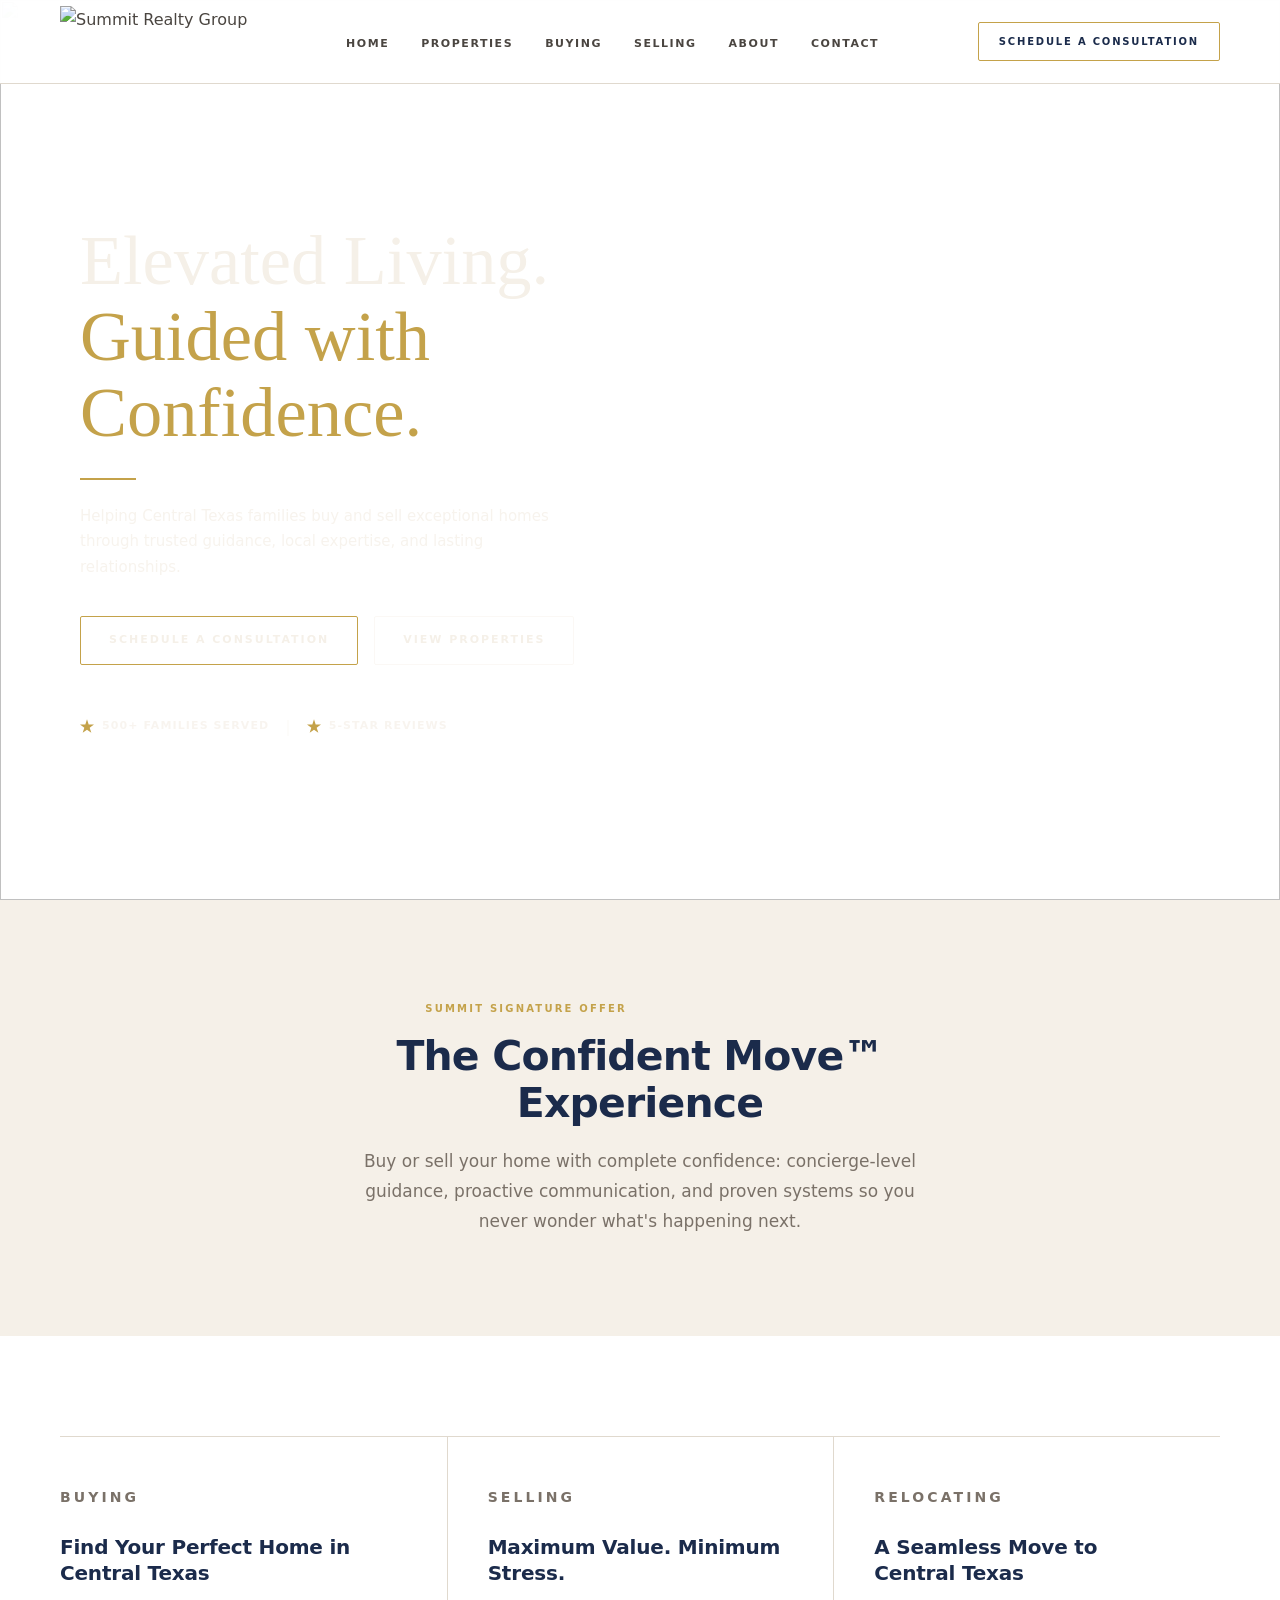
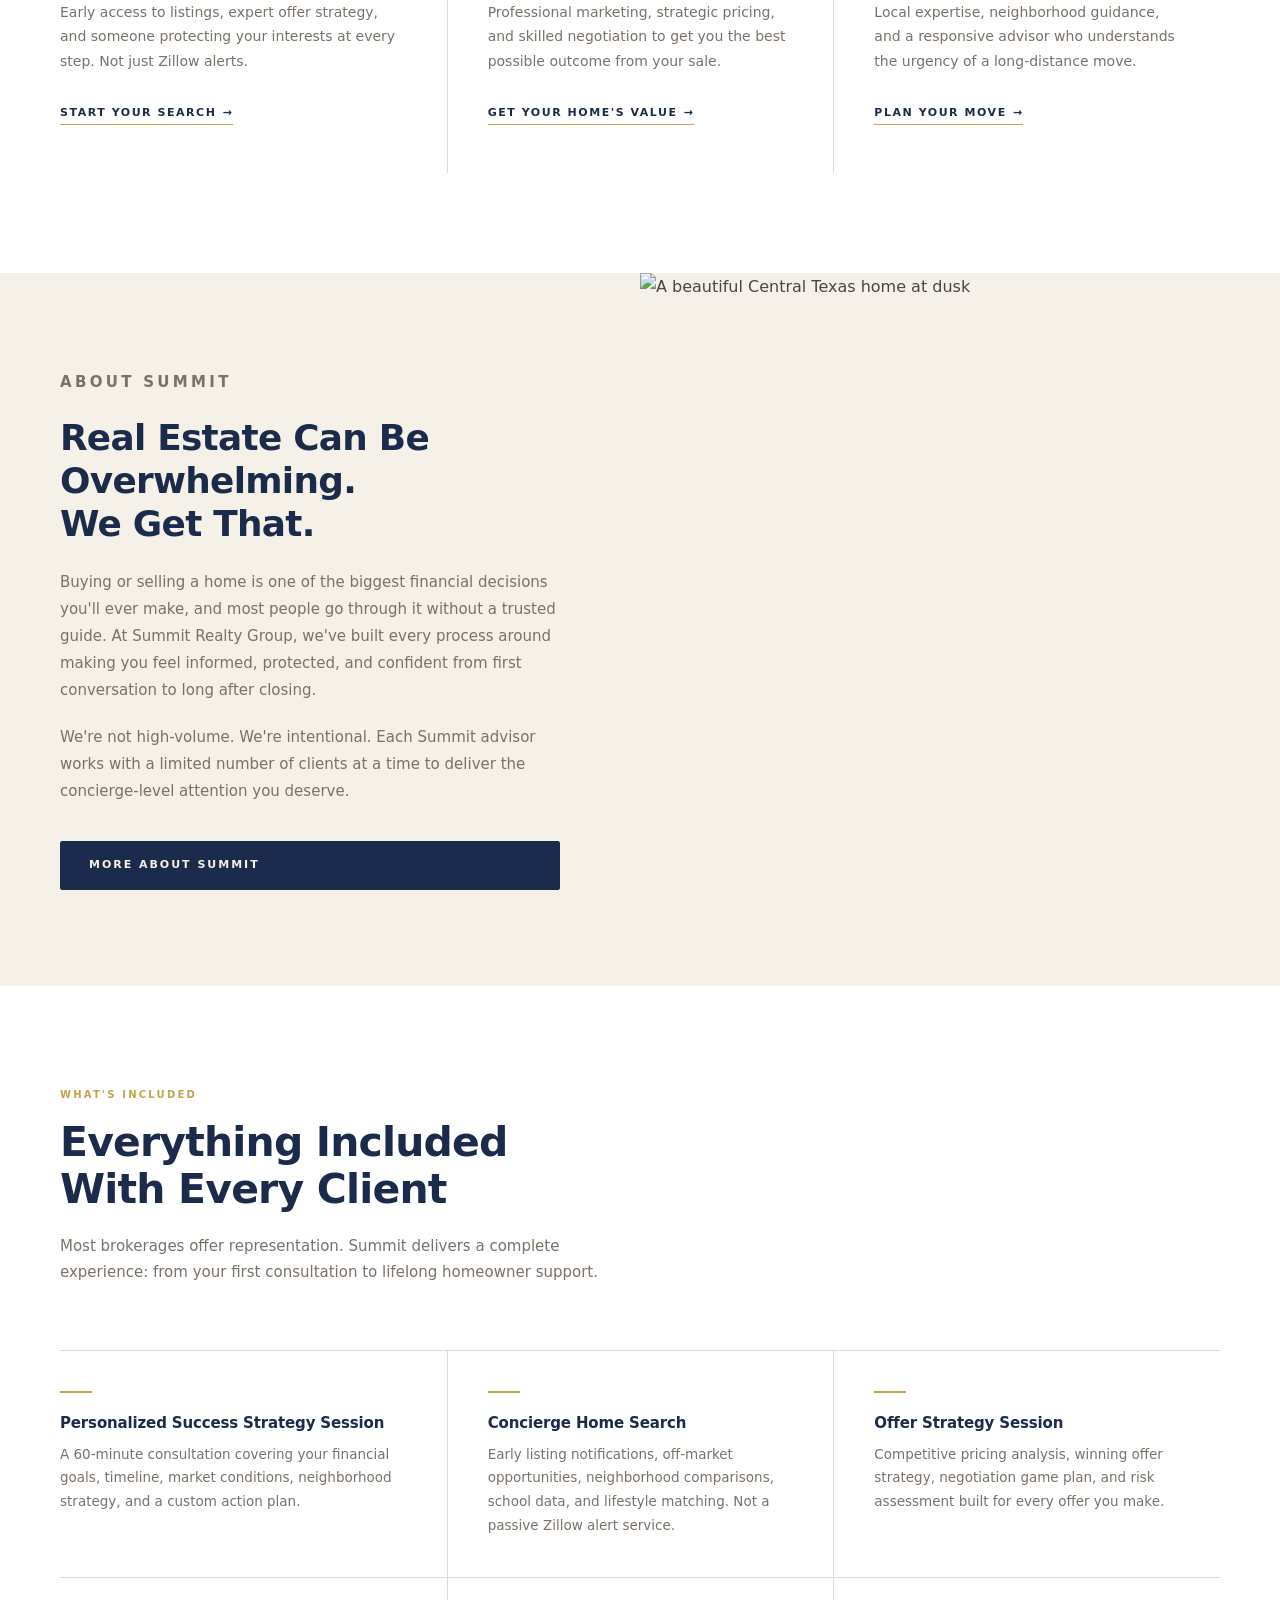
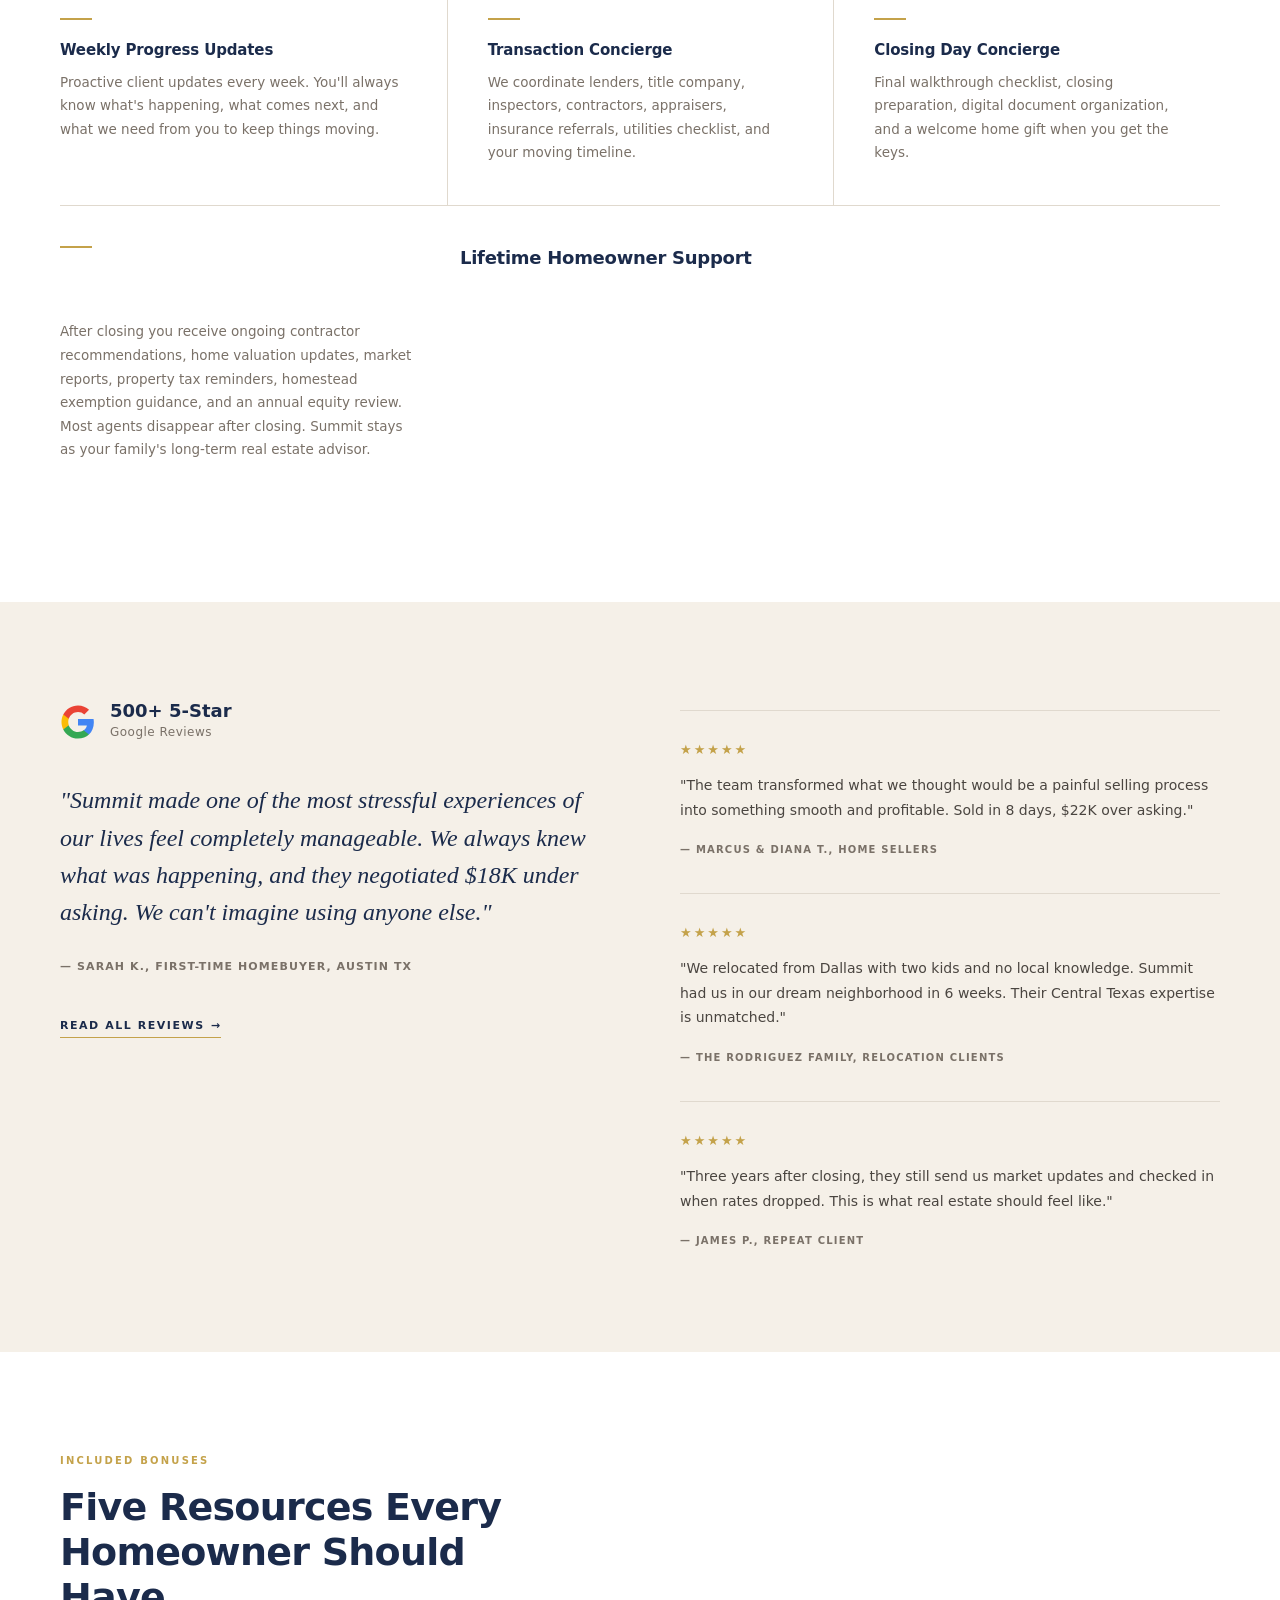
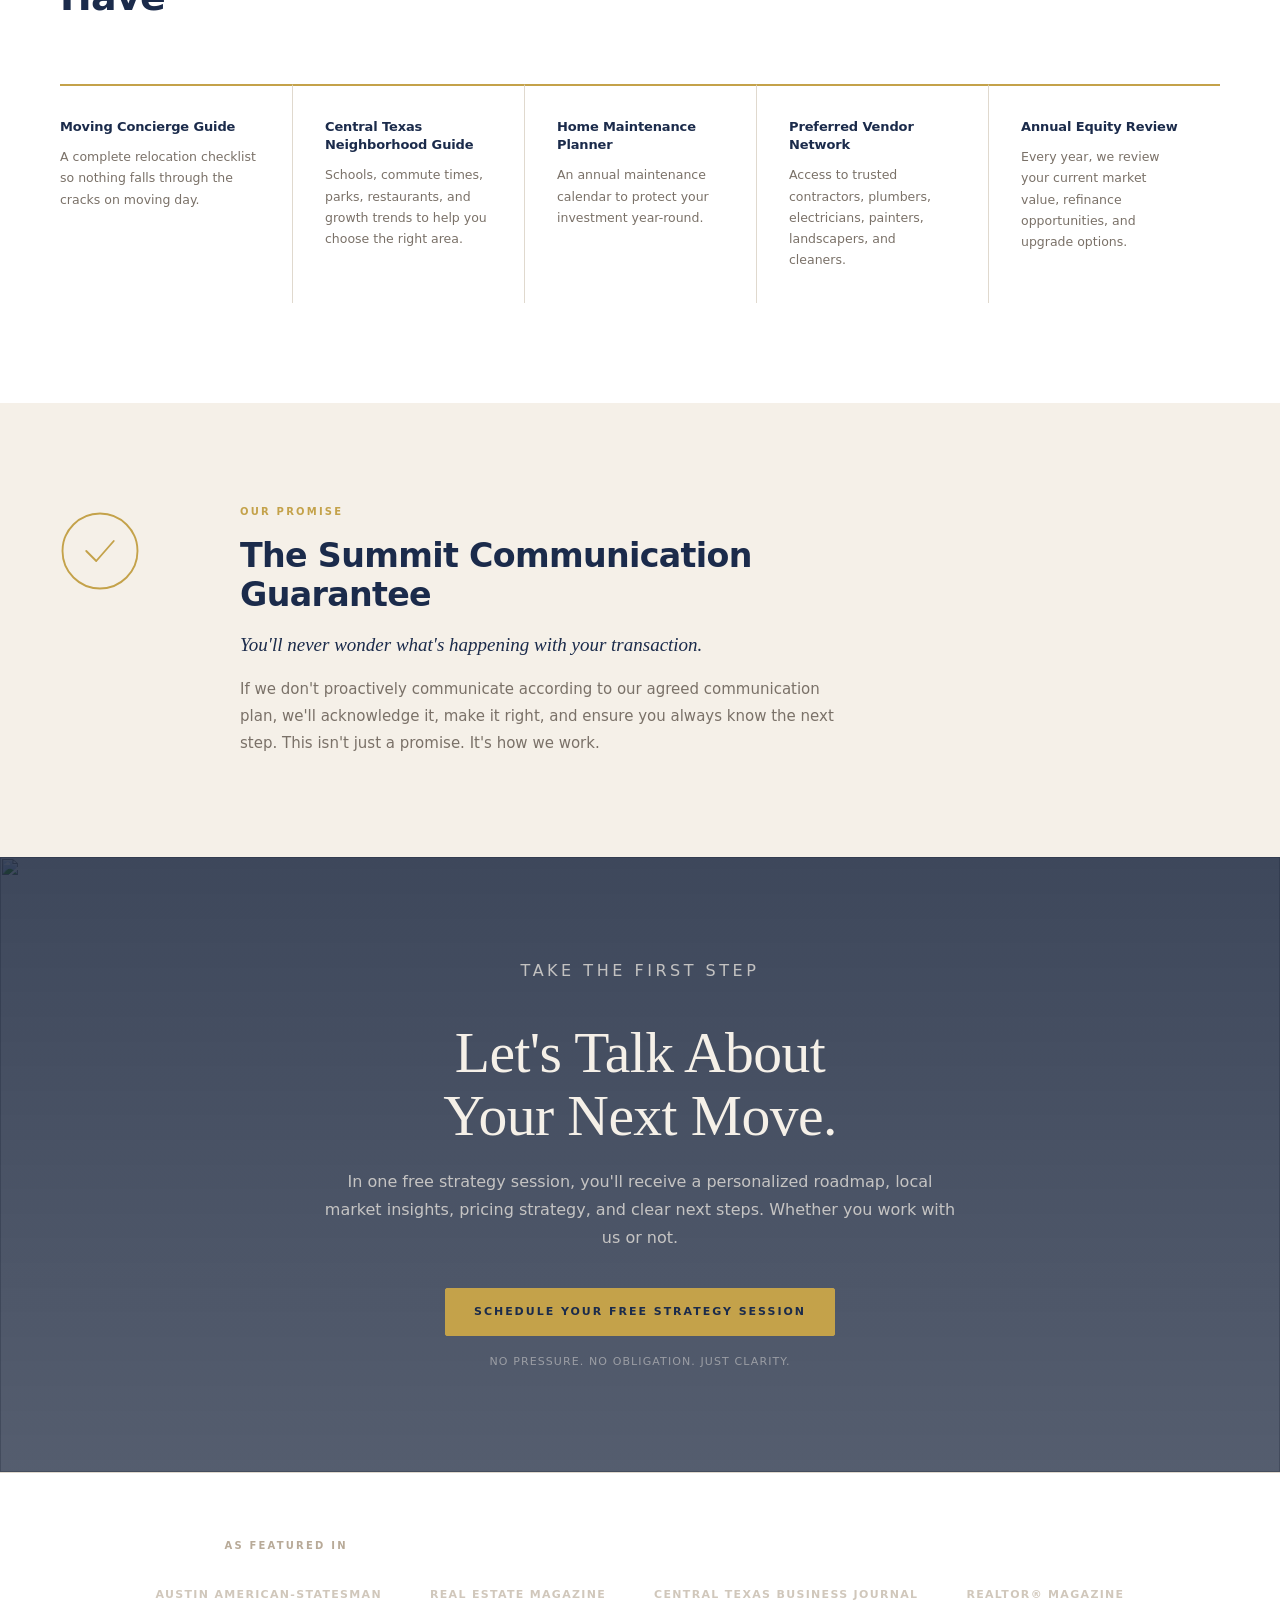
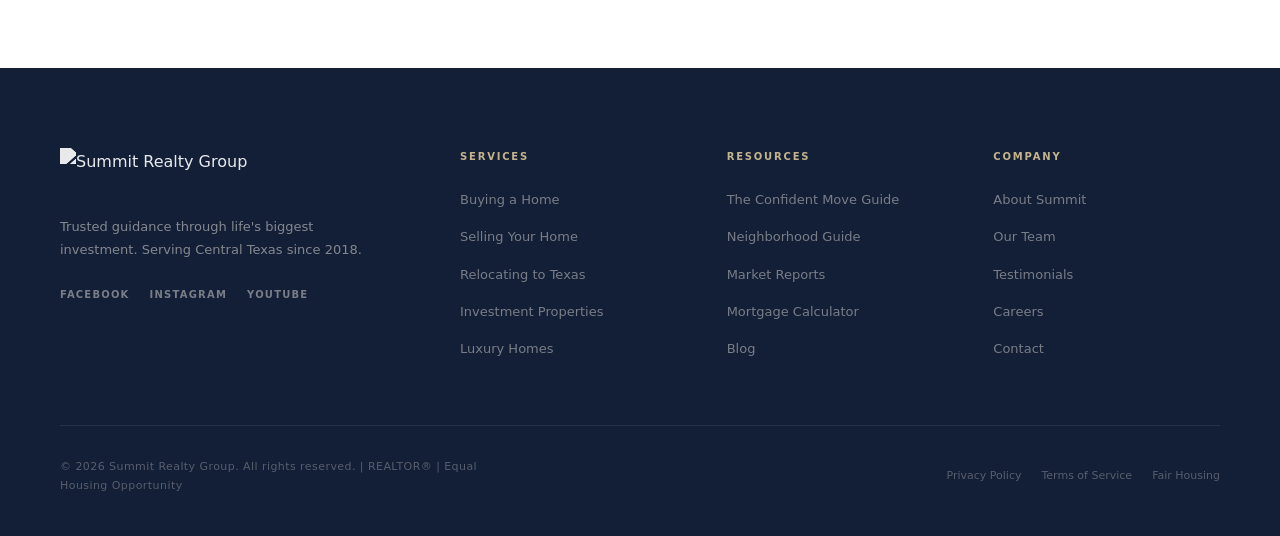
==== Website for portfolio works/Summit Realty/index.html @ c351ea1c "Add Summit Realty Group website card to Websites tab with video preview Co-Authored-By: Claude Sonne" ====
<!DOCTYPE html>
<html lang="en">
<head>
  <meta charset="UTF-8">
  <meta name="viewport" content="width=device-width, initial-scale=1">
  <title>Summit Realty Group — Elevated Living. Guided with Confidence.</title>
  <link rel="stylesheet" href="style.css?v=8">
</head>
<body>

  <header class="site-header hero-over" id="site-header">
    <div class="header-inner">
      <a href="#" class="logo-link">
        <img src="Brand Assets/Brand photos and elements/Realty Logo.png" alt="Summit Realty Group" class="logo-img">
      </a>
      <nav class="primary-nav" id="primary-nav">
        <ul>
          <li><a href="#hero">Home</a></li>
          <li><a href="#offer">Properties</a></li>
          <li><a href="#buying">Buying</a></li>
          <li><a href="#selling">Selling</a></li>
          <li><a href="#about">About</a></li>
          <li><a href="#consult">Contact</a></li>
        </ul>
      </nav>
      <a href="#consult" class="nav-cta">SCHEDULE A CONSULTATION</a>
      <button class="nav-toggle" aria-label="Open menu" aria-expanded="false" aria-controls="primary-nav">
        <span></span><span></span><span></span>
      </button>
    </div>
  </header>

  <section class="hero" id="hero">
    <img src="Brand Assets/Brand photos and elements/Reality background.png" alt="" class="hero-bg" id="hero-bg" aria-hidden="true">
    <div class="hero-content">
      <h1 class="hero-headline">
        <span class="hero-hl-white">Elevated Living.</span>
        <span class="hero-hl-gold">Guided with Confidence.</span>
      </h1>
      <div class="hero-divider"></div>
      <p class="hero-sub">Helping Central Texas families buy and sell exceptional homes through trusted guidance, local expertise, and lasting relationships.</p>
      <div class="hero-ctas">
        <a href="#consult" class="btn btn-gold-outline">SCHEDULE A CONSULTATION</a>
        <a href="#properties" class="btn btn-light-outline">VIEW PROPERTIES</a>
      </div>
      <div class="hero-proof">
        <span class="proof-item">
          <svg class="star-icon" viewBox="0 0 20 19" aria-hidden="true"><path d="M10 0l2.39 7.36H20l-6.19 4.5 2.36 7.36L10 14.72l-6.17 4.5 2.36-7.36L0 7.36h7.61z" fill="currentColor"/></svg>
          500+ Families Served
        </span>
        <span class="proof-sep" aria-hidden="true">|</span>
        <span class="proof-item">
          <svg class="star-icon" viewBox="0 0 20 19" aria-hidden="true"><path d="M10 0l2.39 7.36H20l-6.19 4.5 2.36 7.36L10 14.72l-6.17 4.5 2.36-7.36L0 7.36h7.61z" fill="currentColor"/></svg>
          5-Star Reviews
        </span>
      </div>
    </div>
  </section>

  <section class="trust-strip">
    <div class="container container-narrow">
      <p class="section-eyebrow" data-reveal>SUMMIT SIGNATURE OFFER</p>
      <h2 class="trust-headline" data-reveal>The Confident Move™ Experience</h2>
      <p class="trust-sub" data-reveal>Buy or sell your home with complete confidence: concierge-level guidance, proactive communication, and proven systems so you never wonder what's happening next.</p>
    </div>
  </section>

  <section class="services" id="buying">
    <div class="container">
      <div class="services-grid">
        <article class="service-card" data-reveal>
          <p class="service-label">BUYING</p>
          <h3>Find Your Perfect Home in Central Texas</h3>
          <p>Early access to listings, expert offer strategy, and someone protecting your interests at every step. Not just Zillow alerts.</p>
          <a href="#" class="text-link">Start Your Search <span aria-hidden="true">→</span></a>
        </article>
        <article class="service-card" data-reveal>
          <p class="service-label">SELLING</p>
          <h3>Maximum Value. Minimum Stress.</h3>
          <p>Professional marketing, strategic pricing, and skilled negotiation to get you the best possible outcome from your sale.</p>
          <a href="#" class="text-link">Get Your Home's Value <span aria-hidden="true">→</span></a>
        </article>
        <article class="service-card" data-reveal>
          <p class="service-label">RELOCATING</p>
          <h3>A Seamless Move to Central Texas</h3>
          <p>Local expertise, neighborhood guidance, and a responsive advisor who understands the urgency of a long-distance move.</p>
          <a href="#" class="text-link">Plan Your Move <span aria-hidden="true">→</span></a>
        </article>
      </div>
    </div>
  </section>

  <section class="about-split" id="about">
    <div class="about-text" data-reveal>
      <p class="section-eyebrow">ABOUT SUMMIT</p>
      <h2>Real Estate Can Be Overwhelming.<br>We Get That.</h2>
      <p>Buying or selling a home is one of the biggest financial decisions you'll ever make, and most people go through it without a trusted guide. At Summit Realty Group, we've built every process around making you feel informed, protected, and confident from first conversation to long after closing.</p>
      <p>We're not high-volume. We're intentional. Each Summit advisor works with a limited number of clients at a time to deliver the concierge-level attention you deserve.</p>
      <a href="#" class="btn btn-navy">MORE ABOUT SUMMIT</a>
    </div>
    <div class="about-img" data-reveal>
      <img src="Brand Assets/Brand photos and elements/Reality background.png" alt="A beautiful Central Texas home at dusk" class="about-photo">
    </div>
  </section>

  <section class="offer-stack" id="offer">
    <div class="container">
      <div class="offer-header" data-reveal>
        <p class="section-eyebrow">WHAT'S INCLUDED</p>
        <h2>Everything Included<br>With Every Client</h2>
        <p class="offer-intro">Most brokerages offer representation. Summit delivers a complete experience: from your first consultation to lifelong homeowner support.</p>
      </div>
      <div class="offer-grid">
        <div class="offer-item" data-reveal>
          <h4>Personalized Success Strategy Session</h4>
          <p>A 60-minute consultation covering your financial goals, timeline, market conditions, neighborhood strategy, and a custom action plan.</p>
        </div>
        <div class="offer-item" data-reveal>
          <h4>Concierge Home Search</h4>
          <p>Early listing notifications, off-market opportunities, neighborhood comparisons, school data, and lifestyle matching. Not a passive Zillow alert service.</p>
        </div>
        <div class="offer-item" data-reveal>
          <h4>Offer Strategy Session</h4>
          <p>Competitive pricing analysis, winning offer strategy, negotiation game plan, and risk assessment built for every offer you make.</p>
        </div>
        <div class="offer-item" data-reveal>
          <h4>Weekly Progress Updates</h4>
          <p>Proactive client updates every week. You'll always know what's happening, what comes next, and what we need from you to keep things moving.</p>
        </div>
        <div class="offer-item" data-reveal>
          <h4>Transaction Concierge</h4>
          <p>We coordinate lenders, title company, inspectors, contractors, appraisers, insurance referrals, utilities checklist, and your moving timeline.</p>
        </div>
        <div class="offer-item" data-reveal>
          <h4>Closing Day Concierge</h4>
          <p>Final walkthrough checklist, closing preparation, digital document organization, and a welcome home gift when you get the keys.</p>
        </div>
        <div class="offer-item offer-item-featured" data-reveal>
          <h4>Lifetime Homeowner Support</h4>
          <p>After closing you receive ongoing contractor recommendations, home valuation updates, market reports, property tax reminders, homestead exemption guidance, and an annual equity review. Most agents disappear after closing. Summit stays as your family's long-term real estate advisor.</p>
        </div>
      </div>
    </div>
  </section>

  <section class="testimonials" id="selling">
    <div class="container">
      <div class="testimonials-inner">
        <div class="testimonials-left" data-reveal>
          <div class="google-badge">
            <svg class="google-g" viewBox="0 0 24 24" aria-hidden="true">
              <path d="M22.56 12.25c0-.78-.07-1.53-.2-2.25H12v4.26h5.92c-.26 1.37-1.04 2.53-2.21 3.31v2.77h3.57c2.08-1.92 3.28-4.74 3.28-8.09z" fill="#4285F4"/>
              <path d="M12 23c2.97 0 5.46-.98 7.28-2.66l-3.57-2.77c-.98.66-2.23 1.06-3.71 1.06-2.86 0-5.29-1.93-6.16-4.53H2.18v2.84C3.99 20.53 7.7 23 12 23z" fill="#34A853"/>
              <path d="M5.84 14.09c-.22-.66-.35-1.36-.35-2.09s.13-1.43.35-2.09V7.07H2.18C1.43 8.55 1 10.22 1 12s.43 3.45 1.18 4.93l3.66-2.84z" fill="#FBBC05"/>
              <path d="M12 5.38c1.62 0 3.06.56 4.21 1.64l3.15-3.15C17.45 2.09 14.97 1 12 1 7.7 1 3.99 3.47 2.18 7.07l3.66 2.84c.87-2.6 3.3-4.53 6.16-4.53z" fill="#EA4335"/>
            </svg>
            <div>
              <p class="google-count">500+ 5-Star</p>
              <p class="google-label">Google Reviews</p>
            </div>
          </div>
          <blockquote class="featured-quote">
            <p>"Summit made one of the most stressful experiences of our lives feel completely manageable. We always knew what was happening, and they negotiated $18K under asking. We can't imagine using anyone else."</p>
            <cite>— Sarah K., First-Time Homebuyer, Austin TX</cite>
          </blockquote>
          <a href="#" class="text-link">Read All Reviews <span aria-hidden="true">→</span></a>
        </div>
        <div class="testimonials-right" data-reveal>
          <div class="testimonial-card">
            <div class="stars" aria-label="5 stars">★★★★★</div>
            <p>"The team transformed what we thought would be a painful selling process into something smooth and profitable. Sold in 8 days, $22K over asking."</p>
            <cite>— Marcus &amp; Diana T., Home Sellers</cite>
          </div>
          <div class="testimonial-card">
            <div class="stars" aria-label="5 stars">★★★★★</div>
            <p>"We relocated from Dallas with two kids and no local knowledge. Summit had us in our dream neighborhood in 6 weeks. Their Central Texas expertise is unmatched."</p>
            <cite>— The Rodriguez Family, Relocation Clients</cite>
          </div>
          <div class="testimonial-card">
            <div class="stars" aria-label="5 stars">★★★★★</div>
            <p>"Three years after closing, they still send us market updates and checked in when rates dropped. This is what real estate should feel like."</p>
            <cite>— James P., Repeat Client</cite>
          </div>
        </div>
      </div>
    </div>
  </section>

  <section class="bonuses">
    <div class="container">
      <div class="bonuses-header" data-reveal>
        <p class="section-eyebrow">INCLUDED BONUSES</p>
        <h2>Five Resources Every<br>Homeowner Should Have</h2>
      </div>
      <div class="bonuses-grid">
        <div class="bonus-item" data-reveal>
          <h4>Moving Concierge Guide</h4>
          <p>A complete relocation checklist so nothing falls through the cracks on moving day.</p>
        </div>
        <div class="bonus-item" data-reveal>
          <h4>Central Texas Neighborhood Guide</h4>
          <p>Schools, commute times, parks, restaurants, and growth trends to help you choose the right area.</p>
        </div>
        <div class="bonus-item" data-reveal>
          <h4>Home Maintenance Planner</h4>
          <p>An annual maintenance calendar to protect your investment year-round.</p>
        </div>
        <div class="bonus-item" data-reveal>
          <h4>Preferred Vendor Network</h4>
          <p>Access to trusted contractors, plumbers, electricians, painters, landscapers, and cleaners.</p>
        </div>
        <div class="bonus-item" data-reveal>
          <h4>Annual Equity Review</h4>
          <p>Every year, we review your current market value, refinance opportunities, and upgrade options.</p>
        </div>
      </div>
    </div>
  </section>

  <section class="guarantee">
    <div class="container">
      <div class="guarantee-inner" data-reveal>
        <div class="guarantee-badge" aria-hidden="true">
          <svg viewBox="0 0 64 64" fill="none">
            <circle cx="32" cy="32" r="30" stroke="currentColor" stroke-width="1.5"/>
            <path d="M21 32l8 8 14-16" stroke="currentColor" stroke-width="1.5" stroke-linecap="round" stroke-linejoin="round"/>
          </svg>
        </div>
        <div class="guarantee-content">
          <p class="section-eyebrow">OUR PROMISE</p>
          <h2>The Summit Communication Guarantee</h2>
          <p class="guarantee-statement">You'll never wonder what's happening with your transaction.</p>
          <p>If we don't proactively communicate according to our agreed communication plan, we'll acknowledge it, make it right, and ensure you always know the next step. This isn't just a promise. It's how we work.</p>
        </div>
      </div>
    </div>
  </section>

  <section class="cta-dark" id="consult">
    <img src="Brand Assets/Brand photos and elements/Reality background.png" alt="" class="cta-bg" id="cta-bg" aria-hidden="true">
    <div class="cta-overlay" aria-hidden="true"></div>
    <div class="cta-content" data-reveal>
      <p class="section-eyebrow eyebrow-gold">TAKE THE FIRST STEP</p>
      <h2>Let's Talk About<br>Your Next Move.</h2>
      <p>In one free strategy session, you'll receive a personalized roadmap, local market insights, pricing strategy, and clear next steps. Whether you work with us or not.</p>
      <a href="#" class="btn btn-gold-solid">SCHEDULE YOUR FREE STRATEGY SESSION</a>
      <p class="cta-note">No pressure. No obligation. Just clarity.</p>
    </div>
  </section>

  <section class="press">
    <div class="container">
      <p class="press-label">AS FEATURED IN</p>
      <div class="press-logos">
        <span class="press-name">AUSTIN AMERICAN-STATESMAN</span>
        <span class="press-name">REAL ESTATE MAGAZINE</span>
        <span class="press-name">CENTRAL TEXAS BUSINESS JOURNAL</span>
        <span class="press-name">REALTOR® MAGAZINE</span>
      </div>
    </div>
  </section>

  <footer class="site-footer">
    <div class="container">
      <div class="footer-top">
        <div class="footer-brand">
          <img src="Brand Assets/Brand photos and elements/Realty Logo.png" alt="Summit Realty Group" class="footer-logo">
          <p>Trusted guidance through life's biggest investment. Serving Central Texas since 2018.</p>
          <div class="footer-social">
            <a href="#" aria-label="Facebook">Facebook</a>
            <a href="#" aria-label="Instagram">Instagram</a>
            <a href="#" aria-label="YouTube">YouTube</a>
          </div>
        </div>
        <div class="footer-links">
          <div class="footer-col">
            <h5>Services</h5>
            <ul>
              <li><a href="#">Buying a Home</a></li>
              <li><a href="#">Selling Your Home</a></li>
              <li><a href="#">Relocating to Texas</a></li>
              <li><a href="#">Investment Properties</a></li>
              <li><a href="#">Luxury Homes</a></li>
            </ul>
          </div>
          <div class="footer-col">
            <h5>Resources</h5>
            <ul>
              <li><a href="#">The Confident Move Guide</a></li>
              <li><a href="#">Neighborhood Guide</a></li>
              <li><a href="#">Market Reports</a></li>
              <li><a href="#">Mortgage Calculator</a></li>
              <li><a href="#">Blog</a></li>
            </ul>
          </div>
          <div class="footer-col">
            <h5>Company</h5>
            <ul>
              <li><a href="#">About Summit</a></li>
              <li><a href="#">Our Team</a></li>
              <li><a href="#">Testimonials</a></li>
              <li><a href="#">Careers</a></li>
              <li><a href="#">Contact</a></li>
            </ul>
          </div>
        </div>
      </div>
      <div class="footer-bottom">
        <p>© 2026 Summit Realty Group. All rights reserved. | REALTOR® | Equal Housing Opportunity</p>
        <div class="footer-legal">
          <a href="#">Privacy Policy</a>
          <a href="#">Terms of Service</a>
          <a href="#">Fair Housing</a>
        </div>
      </div>
    </div>
  </footer>

  <script src="https://cdnjs.cloudflare.com/ajax/libs/gsap/3.12.5/gsap.min.js"></script>
  <script src="https://cdnjs.cloudflare.com/ajax/libs/gsap/3.12.5/ScrollTrigger.min.js"></script>
  <script src="script.js?v=1"></script>
</body>
</html>
---- Website for portfolio works/Summit Realty/style.css ----
@font-face {
  font-family: 'Montserrat';
  src: url('Brand Assets/Fonts/Montserrat/Montserrat-SemiBold.ttf') format('truetype');
  font-weight: 600; font-style: normal; font-display: swap;
}
@font-face {
  font-family: 'Montserrat';
  src: url('Brand Assets/Fonts/Montserrat/Montserrat-Bold.ttf') format('truetype');
  font-weight: 700; font-style: normal; font-display: swap;
}
@font-face {
  font-family: 'Montserrat';
  src: url('Brand Assets/Fonts/Montserrat/Montserrat-Medium.ttf') format('truetype');
  font-weight: 500; font-style: normal; font-display: swap;
}
@font-face {
  font-family: 'Lora';
  src: url('Brand Assets/Fonts/Lora-Full-Version/Web Fonts/Lora/Lora-Regular.woff2') format('woff2'),
       url('Brand Assets/Fonts/Lora-Full-Version/Desktop Fonts/Lora/static/Lora-Regular.ttf') format('truetype');
  font-weight: 400; font-style: normal; font-display: swap;
}
@font-face {
  font-family: 'Lora';
  src: url('Brand Assets/Fonts/Lora-Full-Version/Web Fonts/Lora/Lora-Italic.woff2') format('woff2'),
       url('Brand Assets/Fonts/Lora-Full-Version/Desktop Fonts/Lora/static/Lora-Italic.ttf') format('truetype');
  font-weight: 400; font-style: italic; font-display: swap;
}
@font-face {
  font-family: 'Open Sans';
  src: url('Brand Assets/Fonts/Open Sans/OpenSans-Regular.ttf') format('truetype');
  font-weight: 400; font-style: normal; font-display: swap;
}
@font-face {
  font-family: 'Open Sans';
  src: url('Brand Assets/Fonts/Open Sans/OpenSans-Semibold.ttf') format('truetype');
  font-weight: 600; font-style: normal; font-display: swap;
}
@font-face {
  font-family: 'Open Sans';
  src: url('Brand Assets/Fonts/Open Sans/OpenSans-Light.ttf') format('truetype');
  font-weight: 300; font-style: normal; font-display: swap;
}

:root {
  --navy:        #1B2B4B;
  --navy-deep:   #131f37;
  --gold:        #C4A24A;
  --gold-light:  #D4B86A;
  --warm-sand:   #C4B48A;
  --evergreen:   #2D4A3A;
  --soft-white:  #F5F0E8;
  --warm-stone:  #B8AA98;
  --slate:       #8A9AA8;
  --ink:         #1A1F2E;
  --body-text:   #4A4540;
  --muted:       #7A7168;
  --border:      #E0D9CE;
  --white:       #FFFFFF;
  --font-head:   'Montserrat', system-ui, sans-serif;
  --font-accent: 'Lora', Georgia, serif;
  --font-body:   'Open Sans', system-ui, sans-serif;
  --header-h:    84px;
}

*, *::before, *::after { box-sizing: border-box; margin: 0; padding: 0; }

html { overflow-x: hidden; scroll-behavior: smooth; }

body {
  font-family: var(--font-body);
  font-size: 16px;
  line-height: 1.7;
  color: var(--body-text);
  background: var(--white);
  overflow-x: hidden;
  -webkit-font-smoothing: antialiased;
}

ul { list-style: none; }
a { text-decoration: none; color: inherit; }
img { max-width: 100%; height: auto; display: block; }
p { max-width: 65ch; }

.container {
  width: 100%;
  max-width: 1240px;
  margin: 0 auto;
  padding: 0 40px;
}
.container-narrow { max-width: 760px; }

/* ── BUTTONS ─────────────────────────────────────────────── */

.btn {
  display: inline-block;
  font-family: var(--font-head);
  font-weight: 600;
  font-size: 11px;
  letter-spacing: 0.18em;
  text-transform: uppercase;
  padding: 14px 28px;
  border-radius: 2px;
  transition: background 0.2s, color 0.2s, border-color 0.2s;
  cursor: pointer;
  border: 1.5px solid transparent;
  white-space: nowrap;
}

.btn-gold-outline {
  background: transparent;
  border-color: var(--gold);
  color: var(--soft-white);
}
.btn-gold-outline:hover { background: var(--gold); color: var(--navy); }

.btn-light-outline {
  background: transparent;
  border-color: rgba(245,240,232,0.45);
  color: var(--soft-white);
}
.btn-light-outline:hover { border-color: var(--soft-white); }

.btn-navy {
  background: var(--navy);
  border-color: var(--navy);
  color: var(--soft-white);
}
.btn-navy:hover { background: var(--navy-deep); border-color: var(--navy-deep); }

.btn-gold-solid {
  background: var(--gold);
  border-color: var(--gold);
  color: var(--navy);
}
.btn-gold-solid:hover { background: var(--gold-light); border-color: var(--gold-light); }

.text-link {
  font-family: var(--font-head);
  font-weight: 600;
  font-size: 11px;
  letter-spacing: 0.14em;
  text-transform: uppercase;
  color: var(--navy);
  display: inline-flex;
  align-items: center;
  gap: 6px;
  border-bottom: 1px solid var(--gold);
  padding-bottom: 1px;
  transition: color 0.2s, border-color 0.2s;
}
.text-link:hover { color: var(--gold); }

.section-eyebrow {
  font-family: var(--font-head);
  font-size: 10px;
  font-weight: 600;
  letter-spacing: 0.22em;
  text-transform: uppercase;
  color: var(--gold);
  margin-bottom: 16px;
}

/* ── HEADER ──────────────────────────────────────────────── */

.site-header {
  position: fixed;
  top: 0; left: 0; right: 0;
  z-index: 1000;
  height: var(--header-h);
  background: rgba(255,255,255,0.97);
  backdrop-filter: blur(16px);
  border-bottom: 1px solid var(--border);
  transition: background 0.35s, border-color 0.35s, box-shadow 0.35s;
}

.site-header.hero-over {
  background: transparent;
  border-bottom-color: transparent;
  backdrop-filter: none;
}

.site-header.scrolled {
  box-shadow: 0 2px 24px rgba(27,43,75,0.08);
}

.header-inner {
  display: flex;
  align-items: center;
  justify-content: space-between;
  height: 100%;
  max-width: 1240px;
  margin: 0 auto;
  padding: 0 40px;
  gap: 32px;
}

.logo-link { flex-shrink: 0; }

.logo-img {
  height: 72px;
  width: auto;
  transition: filter 0.35s;
}

.site-header.hero-over .logo-img {
  filter: brightness(0) invert(1);
}

.primary-nav ul {
  display: flex;
  align-items: center;
  gap: 32px;
}

.primary-nav a {
  font-family: var(--font-head);
  font-size: 11px;
  font-weight: 600;
  letter-spacing: 0.14em;
  text-transform: uppercase;
  color: var(--body-text);
  transition: color 0.2s;
  position: relative;
}
.primary-nav a::after {
  content: '';
  position: absolute;
  bottom: -2px; left: 0; right: 0;
  height: 1px;
  background: var(--gold);
  transform: scaleX(0);
  transition: transform 0.2s;
}
.primary-nav a:hover { color: var(--navy); }
.primary-nav a:hover::after { transform: scaleX(1); }

.site-header.hero-over .primary-nav a { color: rgba(245,240,232,0.82); }
.site-header.hero-over .primary-nav a:hover { color: var(--soft-white); }

.nav-cta {
  font-family: var(--font-head);
  font-size: 10px;
  font-weight: 600;
  letter-spacing: 0.18em;
  text-transform: uppercase;
  padding: 10px 20px;
  border: 1.5px solid var(--gold);
  color: var(--navy);
  border-radius: 2px;
  transition: background 0.2s, color 0.2s;
  white-space: nowrap;
  flex-shrink: 0;
}
.nav-cta:hover { background: var(--gold); color: var(--navy); }

.site-header.hero-over .nav-cta { color: var(--soft-white); }
.site-header.hero-over .nav-cta:hover { background: var(--gold); color: var(--navy); }

.nav-toggle {
  display: none;
  flex-direction: column;
  gap: 5px;
  background: none;
  border: none;
  cursor: pointer;
  padding: 4px;
}
.nav-toggle span {
  display: block;
  width: 24px;
  height: 1.5px;
  background: var(--navy);
  transition: background 0.3s;
}
.site-header.hero-over .nav-toggle span { background: var(--soft-white); }

/* ── HERO ────────────────────────────────────────────────── */

.hero {
  position: relative;
  min-height: 100dvh;
  display: flex;
  align-items: flex-end;
  padding-bottom: 160px;
  overflow: hidden;
}

.hero-bg {
  position: absolute;
  inset: 0;
  width: 100%;
  height: 100%;
  object-fit: cover;
  object-position: center;
  will-change: transform;
}

.hero-content {
  position: relative;
  z-index: 2;
  max-width: 720px;
  margin: 0;
  padding: 0 0 0 80px;
  width: 100%;
}

.hero-headline {
  display: flex;
  flex-direction: column;
  font-family: var(--font-accent);
  font-weight: 400;
  line-height: 1.08;
  margin-bottom: 28px;
  text-wrap: balance;
}

.hero-hl-white {
  font-size: clamp(42px, 5.5vw, 80px);
  color: var(--soft-white);
}
.hero-hl-gold {
  font-size: clamp(42px, 5.5vw, 80px);
  color: var(--gold);
}

.hero-divider {
  width: 56px;
  height: 1.5px;
  background: var(--gold);
  margin-bottom: 24px;
}

.hero-sub {
  font-family: var(--font-body);
  font-size: 15px;
  font-weight: 300;
  line-height: 1.7;
  color: rgba(245,240,232,0.78);
  max-width: 480px;
  margin-bottom: 36px;
}

.hero-ctas {
  display: flex;
  gap: 16px;
  flex-wrap: wrap;
  margin-bottom: 48px;
}

.hero-proof {
  display: flex;
  align-items: center;
  gap: 16px;
  flex-wrap: wrap;
}

.proof-item {
  display: flex;
  align-items: center;
  gap: 8px;
  font-family: var(--font-head);
  font-size: 11px;
  font-weight: 600;
  letter-spacing: 0.1em;
  color: rgba(245,240,232,0.7);
  text-transform: uppercase;
}

.star-icon {
  width: 14px;
  height: 14px;
  color: var(--gold);
  flex-shrink: 0;
}

.proof-sep { color: rgba(245,240,232,0.3); }

/* ── TRUST STRIP ─────────────────────────────────────────── */

.trust-strip {
  background: var(--soft-white);
  padding: 100px 40px;
  text-align: center;
}

.trust-headline {
  font-family: var(--font-head);
  font-size: clamp(28px, 3.2vw, 44px);
  font-weight: 600;
  color: var(--navy);
  line-height: 1.15;
  letter-spacing: -0.02em;
  margin-bottom: 20px;
}

.trust-sub {
  font-family: var(--font-body);
  font-size: 17px;
  font-weight: 300;
  line-height: 1.75;
  color: var(--muted);
  max-width: 580px;
  margin: 0 auto;
}

/* ── SERVICES ────────────────────────────────────────────── */

.services {
  background: var(--white);
  padding: 100px 0;
}

.services-grid {
  display: grid;
  grid-template-columns: repeat(3, 1fr);
  gap: 0;
}

.service-card {
  padding: 48px 40px 48px 0;
  border-top: 1px solid var(--border);
}
.service-card + .service-card {
  padding-left: 40px;
  border-left: 1px solid var(--border);
}

.service-label {
  font-family: var(--font-head);
  font-size: 10px;
  font-weight: 600;
  letter-spacing: 0.22em;
  text-transform: uppercase;
  color: var(--gold);
  margin-bottom: 16px;
}

.service-card h3 {
  font-family: var(--font-head);
  font-size: 20px;
  font-weight: 600;
  color: var(--navy);
  line-height: 1.3;
  letter-spacing: -0.01em;
  margin-bottom: 14px;
  max-width: 26ch;
}

.service-card p {
  font-size: 14px;
  line-height: 1.75;
  color: var(--muted);
  margin-bottom: 24px;
}

/* ── ABOUT SPLIT ─────────────────────────────────────────── */

.about-split {
  background: var(--soft-white);
  display: grid;
  grid-template-columns: 1fr 1fr;
  min-height: 580px;
}

.about-text {
  padding: 96px 80px 96px 40px;
  display: flex;
  flex-direction: column;
  justify-content: center;
  max-width: 620px;
  margin-left: auto;
}

.about-text h2 {
  font-family: var(--font-head);
  font-size: clamp(26px, 2.8vw, 38px);
  font-weight: 600;
  color: var(--navy);
  line-height: 1.2;
  letter-spacing: -0.02em;
  margin-bottom: 24px;
}

.about-text p {
  font-size: 15px;
  line-height: 1.8;
  color: var(--muted);
  margin-bottom: 20px;
}
.about-text p:last-of-type { margin-bottom: 36px; }

.about-img {
  overflow: hidden;
  position: relative;
}

.about-photo {
  width: 100%;
  height: 100%;
  object-fit: cover;
  object-position: 68% center;
}

/* ── OFFER STACK ─────────────────────────────────────────── */

.offer-stack {
  background: var(--white);
  padding: 100px 0;
}

.offer-header {
  max-width: 560px;
  margin-bottom: 64px;
}

.offer-header h2 {
  font-family: var(--font-head);
  font-size: clamp(28px, 3.2vw, 42px);
  font-weight: 600;
  color: var(--navy);
  line-height: 1.15;
  letter-spacing: -0.02em;
  margin-bottom: 20px;
}

.offer-intro {
  font-size: 15px;
  line-height: 1.75;
  color: var(--muted);
}

.offer-grid {
  display: grid;
  grid-template-columns: repeat(3, 1fr);
  gap: 0;
}

.offer-item {
  padding: 40px 40px 40px 0;
  border-top: 1px solid var(--border);
}
.offer-item + .offer-item {
  padding-left: 40px;
  border-left: 1px solid var(--border);
}
.offer-item:nth-child(3n+1) {
  padding-left: 0;
  border-left: none;
}
.offer-item:nth-child(n+4) {
  border-top: 1px solid var(--border);
}

.offer-item::before {
  content: '';
  display: block;
  width: 32px;
  height: 2px;
  background: var(--gold);
  margin-bottom: 20px;
}

.offer-item h4 {
  font-family: var(--font-head);
  font-size: 15px;
  font-weight: 600;
  color: var(--navy);
  line-height: 1.35;
  margin-bottom: 10px;
  letter-spacing: -0.01em;
}

.offer-item p {
  font-size: 13.5px;
  line-height: 1.75;
  color: var(--muted);
}

.offer-item-featured {
  grid-column: span 3;
  border-left: none !important;
  padding-left: 0 !important;
  border-top: 1px solid var(--border);
  display: grid;
  grid-template-columns: 1fr 2fr;
  gap: 40px;
  align-items: start;
}

.offer-item-featured h4 {
  font-size: 18px;
  letter-spacing: -0.015em;
}
.offer-item-featured p { max-width: 56ch; }

/* ── TESTIMONIALS ────────────────────────────────────────── */

.testimonials {
  background: var(--soft-white);
  padding: 100px 0;
}

.testimonials-inner {
  display: grid;
  grid-template-columns: 1fr 1fr;
  gap: 80px;
  align-items: start;
}

.google-badge {
  display: flex;
  align-items: center;
  gap: 14px;
  margin-bottom: 40px;
}

.google-g { width: 36px; height: 36px; flex-shrink: 0; }

.google-count {
  font-family: var(--font-head);
  font-size: 18px;
  font-weight: 700;
  color: var(--navy);
  line-height: 1;
  margin-bottom: 2px;
}

.google-label {
  font-family: var(--font-body);
  font-size: 12px;
  color: var(--muted);
  letter-spacing: 0.04em;
}

.featured-quote {
  margin-bottom: 32px;
}

.featured-quote p {
  font-family: var(--font-accent);
  font-size: clamp(18px, 2vw, 24px);
  font-style: italic;
  line-height: 1.55;
  color: var(--navy);
  margin-bottom: 20px;
}

.featured-quote cite {
  font-family: var(--font-head);
  font-size: 11px;
  font-weight: 600;
  letter-spacing: 0.1em;
  text-transform: uppercase;
  color: var(--muted);
  font-style: normal;
}

.testimonials-right {
  display: flex;
  flex-direction: column;
  gap: 32px;
  padding-top: 8px;
}

.testimonial-card {
  padding-top: 28px;
  border-top: 1px solid var(--border);
}

.stars {
  color: var(--gold);
  font-size: 13px;
  letter-spacing: 2px;
  margin-bottom: 12px;
}

.testimonial-card p {
  font-size: 14px;
  line-height: 1.75;
  color: var(--body-text);
  margin-bottom: 12px;
}

.testimonial-card cite {
  font-family: var(--font-head);
  font-size: 10px;
  font-weight: 600;
  letter-spacing: 0.12em;
  text-transform: uppercase;
  color: var(--muted);
  font-style: normal;
}

/* ── BONUSES ─────────────────────────────────────────────── */

.bonuses {
  background: var(--white);
  padding: 100px 0;
}

.bonuses-header {
  max-width: 480px;
  margin-bottom: 64px;
}

.bonuses-header h2 {
  font-family: var(--font-head);
  font-size: clamp(26px, 3vw, 38px);
  font-weight: 600;
  color: var(--navy);
  line-height: 1.18;
  letter-spacing: -0.02em;
}

.bonuses-grid {
  display: grid;
  grid-template-columns: repeat(5, 1fr);
  gap: 0;
}

.bonus-item {
  padding: 32px 32px 32px 0;
  border-top: 2px solid var(--gold);
}
.bonus-item + .bonus-item {
  padding-left: 32px;
  border-left: 1px solid var(--border);
}

.bonus-item h4 {
  font-family: var(--font-head);
  font-size: 13px;
  font-weight: 600;
  color: var(--navy);
  line-height: 1.4;
  margin-bottom: 10px;
  letter-spacing: -0.01em;
}

.bonus-item p {
  font-size: 12.5px;
  line-height: 1.7;
  color: var(--muted);
}

/* ── GUARANTEE ───────────────────────────────────────────── */

.guarantee {
  background: var(--soft-white);
  padding: 100px 0;
}

.guarantee-inner {
  display: grid;
  grid-template-columns: 120px 1fr;
  gap: 60px;
  align-items: start;
  max-width: 860px;
}

.guarantee-badge {
  width: 80px;
  height: 80px;
  color: var(--gold);
  flex-shrink: 0;
  margin-top: 8px;
}
.guarantee-badge svg { width: 100%; height: 100%; }

.guarantee-content h2 {
  font-family: var(--font-head);
  font-size: clamp(24px, 2.6vw, 34px);
  font-weight: 600;
  color: var(--navy);
  line-height: 1.2;
  letter-spacing: -0.02em;
  margin-bottom: 16px;
}

.guarantee-statement {
  font-family: var(--font-accent);
  font-size: 19px;
  font-style: italic;
  color: var(--navy);
  line-height: 1.5;
  margin-bottom: 16px;
}

.guarantee-content p:last-child {
  font-size: 15px;
  line-height: 1.8;
  color: var(--muted);
}

/* ── CTA DARK ────────────────────────────────────────────── */

.cta-dark {
  position: relative;
  min-height: 540px;
  display: flex;
  align-items: center;
  justify-content: center;
  text-align: center;
  overflow: hidden;
  padding: 100px 40px;
}

.cta-bg {
  position: absolute;
  inset: 0;
  width: 100%;
  height: 100%;
  object-fit: cover;
  object-position: center;
  will-change: transform;
}

.cta-overlay {
  position: absolute;
  inset: 0;
  background: linear-gradient(180deg, rgba(19,31,55,0.82) 0%, rgba(19,31,55,0.72) 100%);
  z-index: 1;
}

.cta-content {
  position: relative;
  z-index: 2;
  max-width: 640px;
}

.eyebrow-gold { color: var(--gold-light); }

.cta-content h2 {
  font-family: var(--font-accent);
  font-size: clamp(34px, 4.5vw, 60px);
  font-weight: 400;
  color: var(--soft-white);
  line-height: 1.1;
  letter-spacing: -0.01em;
  margin-bottom: 20px;
}

.cta-content p {
  font-size: 16px;
  font-weight: 300;
  line-height: 1.75;
  color: rgba(245,240,232,0.72);
  margin: 0 auto 36px;
}

.cta-note {
  font-family: var(--font-head);
  font-size: 11px !important;
  letter-spacing: 0.1em;
  text-transform: uppercase;
  color: rgba(245,240,232,0.45) !important;
  margin-top: 16px !important;
  margin-bottom: 0 !important;
}

/* ── PRESS ───────────────────────────────────────────────── */

.press {
  background: var(--white);
  padding: 64px 0;
  border-top: 1px solid var(--border);
}

.press-label {
  font-family: var(--font-head);
  font-size: 10px;
  font-weight: 600;
  letter-spacing: 0.22em;
  text-transform: uppercase;
  color: var(--warm-stone);
  text-align: center;
  margin-bottom: 32px;
}

.press-logos {
  display: flex;
  align-items: center;
  justify-content: center;
  gap: 48px;
  flex-wrap: wrap;
}

.press-name {
  font-family: var(--font-head);
  font-size: 11px;
  font-weight: 700;
  letter-spacing: 0.12em;
  text-transform: uppercase;
  color: var(--warm-stone);
  opacity: 0.65;
}

/* ── FOOTER ──────────────────────────────────────────────── */

.site-footer {
  background: var(--navy-deep);
  padding: 80px 0 40px;
}

.footer-top {
  display: grid;
  grid-template-columns: 320px 1fr;
  gap: 80px;
  padding-bottom: 64px;
  border-bottom: 1px solid rgba(255,255,255,0.08);
  margin-bottom: 32px;
}

.footer-logo {
  height: 48px;
  width: auto;
  margin-bottom: 20px;
  filter: brightness(0) invert(1);
  opacity: 0.9;
}

.footer-brand p {
  font-size: 13px;
  line-height: 1.75;
  color: rgba(245,240,232,0.5);
  margin-bottom: 24px;
}

.footer-social {
  display: flex;
  gap: 20px;
}

.footer-social a {
  font-family: var(--font-head);
  font-size: 10px;
  font-weight: 600;
  letter-spacing: 0.12em;
  text-transform: uppercase;
  color: rgba(245,240,232,0.45);
  transition: color 0.2s;
}
.footer-social a:hover { color: var(--gold); }

.footer-links {
  display: grid;
  grid-template-columns: repeat(3, 1fr);
  gap: 40px;
}

.footer-col h5 {
  font-family: var(--font-head);
  font-size: 10px;
  font-weight: 700;
  letter-spacing: 0.18em;
  text-transform: uppercase;
  color: var(--warm-sand);
  margin-bottom: 20px;
}

.footer-col ul { display: flex; flex-direction: column; gap: 10px; }

.footer-col a {
  font-size: 13px;
  color: rgba(245,240,232,0.45);
  transition: color 0.2s;
  line-height: 1.5;
}
.footer-col a:hover { color: var(--soft-white); }

.footer-bottom {
  display: flex;
  align-items: center;
  justify-content: space-between;
  gap: 24px;
  flex-wrap: wrap;
}

.footer-bottom p {
  font-size: 11px;
  color: rgba(245,240,232,0.3);
  letter-spacing: 0.04em;
}

.footer-legal {
  display: flex;
  gap: 20px;
}

.footer-legal a {
  font-size: 11px;
  color: rgba(245,240,232,0.3);
  transition: color 0.2s;
}
.footer-legal a:hover { color: rgba(245,240,232,0.6); }

/* ── REVEAL ANIMATION BASE ───────────────────────────────── */

[data-reveal] {
  opacity: 1;
  transform: none;
}

/* ── RESPONSIVE ──────────────────────────────────────────── */

@media (max-width: 1024px) {
  .about-split { grid-template-columns: 1fr; }
  .about-text { max-width: 100%; padding: 72px 40px; }
  .about-img { min-height: 400px; }
  .about-photo { object-position: 68% 40%; }

  .bonuses-grid { grid-template-columns: repeat(3, 1fr); }
  .bonuses-grid .bonus-item:nth-child(3n+1) { border-left: none; padding-left: 0; }
  .bonuses-grid .bonus-item:nth-child(n+4) { border-top: 1px solid var(--border); }

  .footer-top { grid-template-columns: 1fr; gap: 48px; }
}

@media (max-width: 768px) {
  .container { padding: 0 24px; }
  .trust-strip { padding: 72px 24px; }

  .services-grid { grid-template-columns: 1fr; }
  .service-card { padding: 36px 0; border-left: none !important; }
  .service-card + .service-card { padding-left: 0; }

  .offer-grid { grid-template-columns: 1fr 1fr; }
  .offer-item-featured { grid-column: span 2; grid-template-columns: 1fr; gap: 0; }
  .offer-item:nth-child(2n+1) { border-left: none !important; padding-left: 0 !important; }
  .offer-item:nth-child(2n) { border-left: 1px solid var(--border) !important; padding-left: 40px !important; }

  .testimonials-inner { grid-template-columns: 1fr; gap: 48px; }

  .bonuses-grid { grid-template-columns: 1fr 1fr; }
  .bonuses-grid .bonus-item:nth-child(2n+1) { border-left: none; padding-left: 0; }
  .bonuses-grid .bonus-item:nth-child(n+3) { border-top: 1px solid var(--border); }

  .guarantee-inner { grid-template-columns: 1fr; gap: 32px; }

  .footer-links { grid-template-columns: 1fr 1fr; }
  .footer-bottom { flex-direction: column; align-items: flex-start; }

  .primary-nav { display: none; }
  .nav-cta { display: none; }
  .nav-toggle { display: flex; }

  .primary-nav.open {
    display: flex;
    flex-direction: column;
    position: fixed;
    inset: var(--header-h) 0 0 0;
    background: var(--white);
    padding: 40px 24px;
    z-index: 999;
    overflow-y: auto;
  }
  .primary-nav.open ul {
    flex-direction: column;
    align-items: flex-start;
    gap: 24px;
  }
  .primary-nav.open a {
    font-size: 20px;
    letter-spacing: 0.04em;
    color: var(--navy);
  }
}

@media (max-width: 520px) {
  .hero-ctas { flex-direction: column; }
  .hero-ctas .btn { text-align: center; }

  .offer-grid { grid-template-columns: 1fr; }
  .offer-item { border-left: none !important; padding-left: 0 !important; }
  .offer-item-featured { grid-column: span 1; }

  .bonuses-grid { grid-template-columns: 1fr; }
  .bonus-item { border-left: none !important; padding-left: 0 !important; }

  .press-logos { gap: 24px; }
  .footer-links { grid-template-columns: 1fr; }
}

@media (prefers-reduced-motion: reduce) {
  *, *::before, *::after { transition-duration: 0.01ms !important; animation-duration: 0.01ms !important; }
}
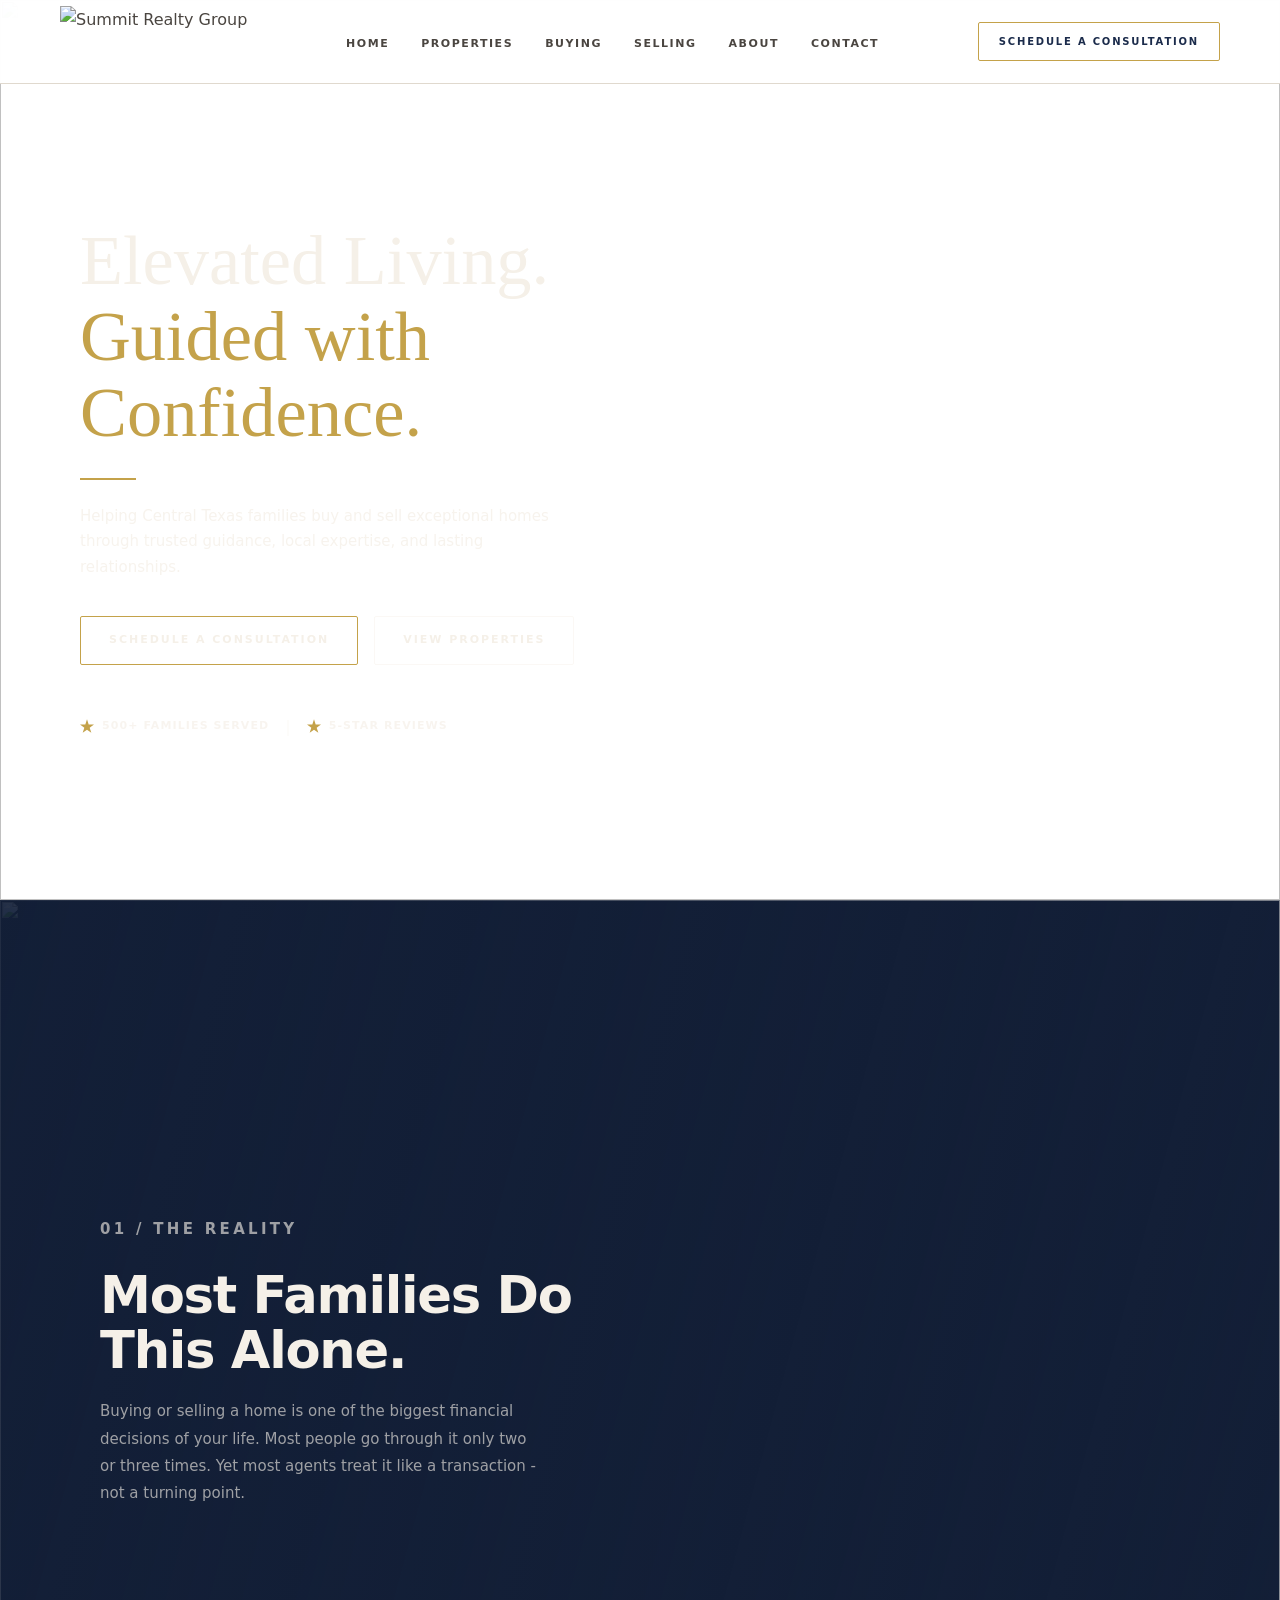
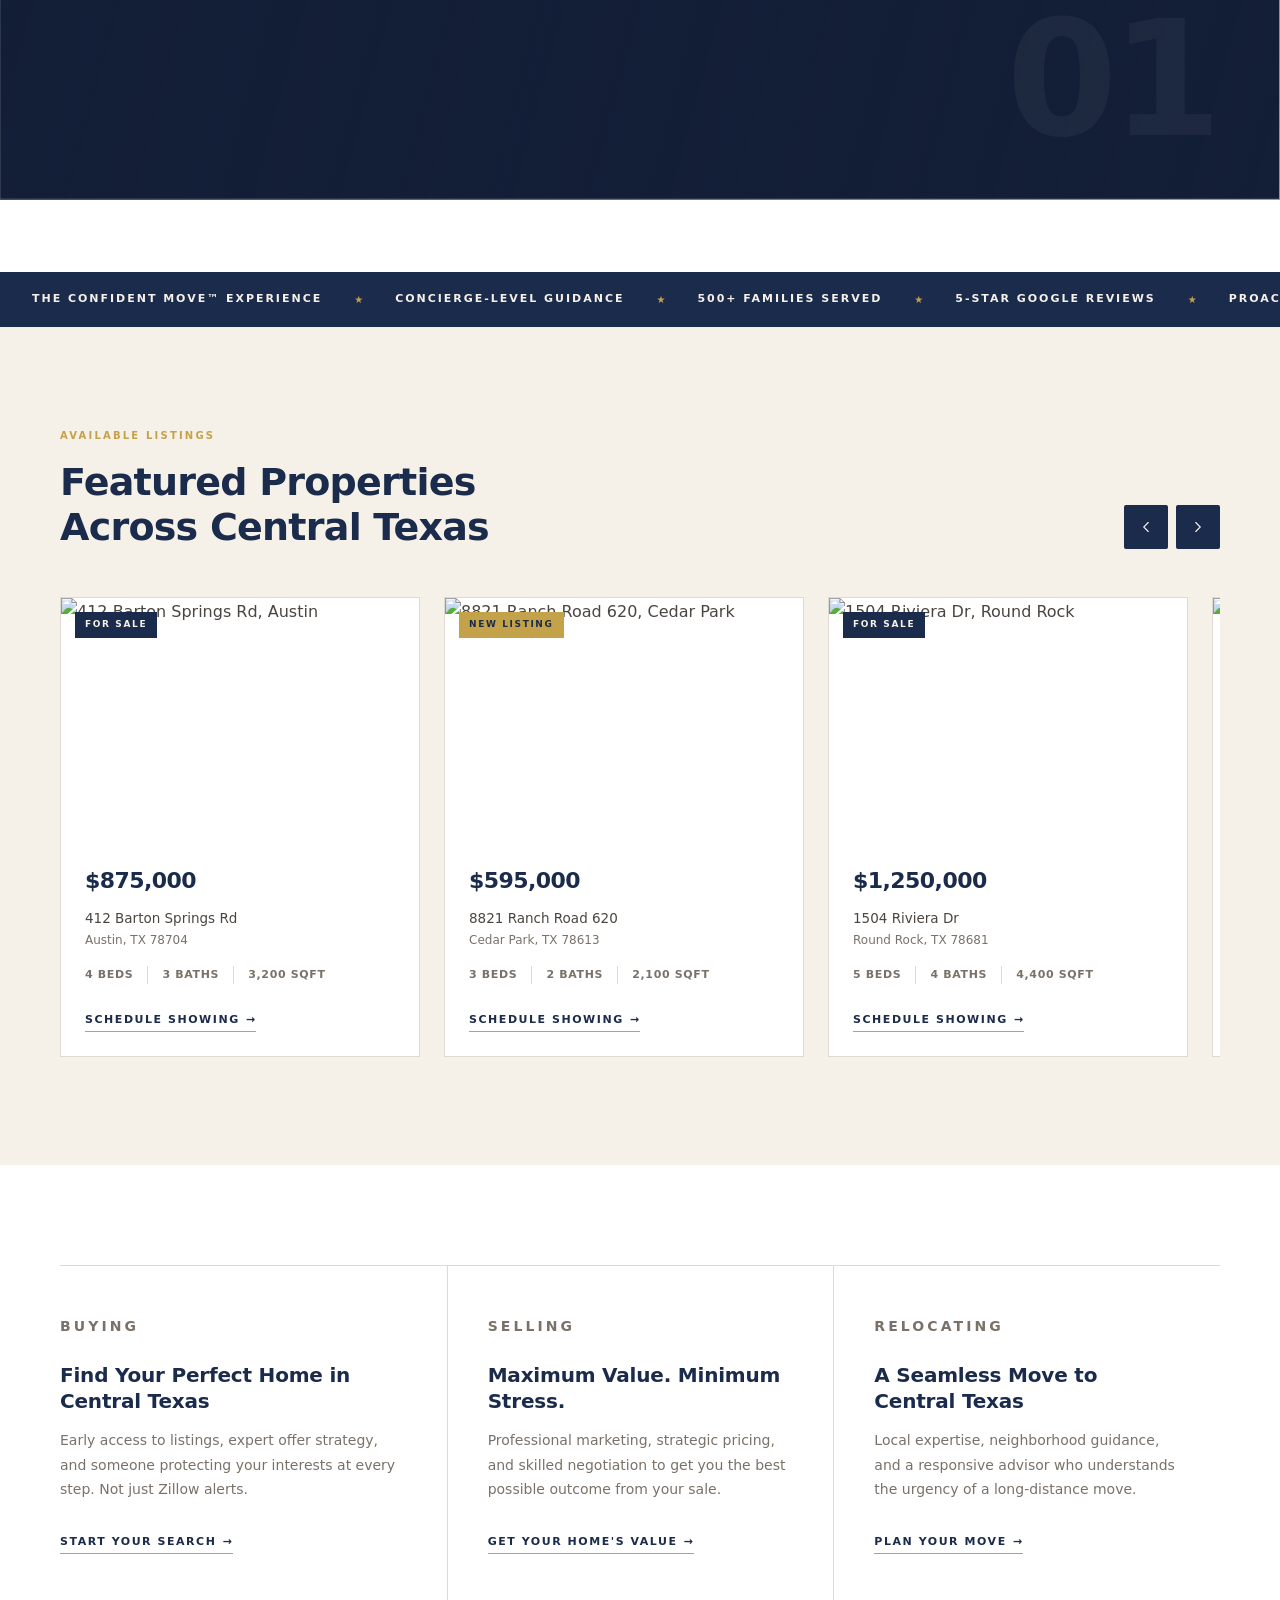
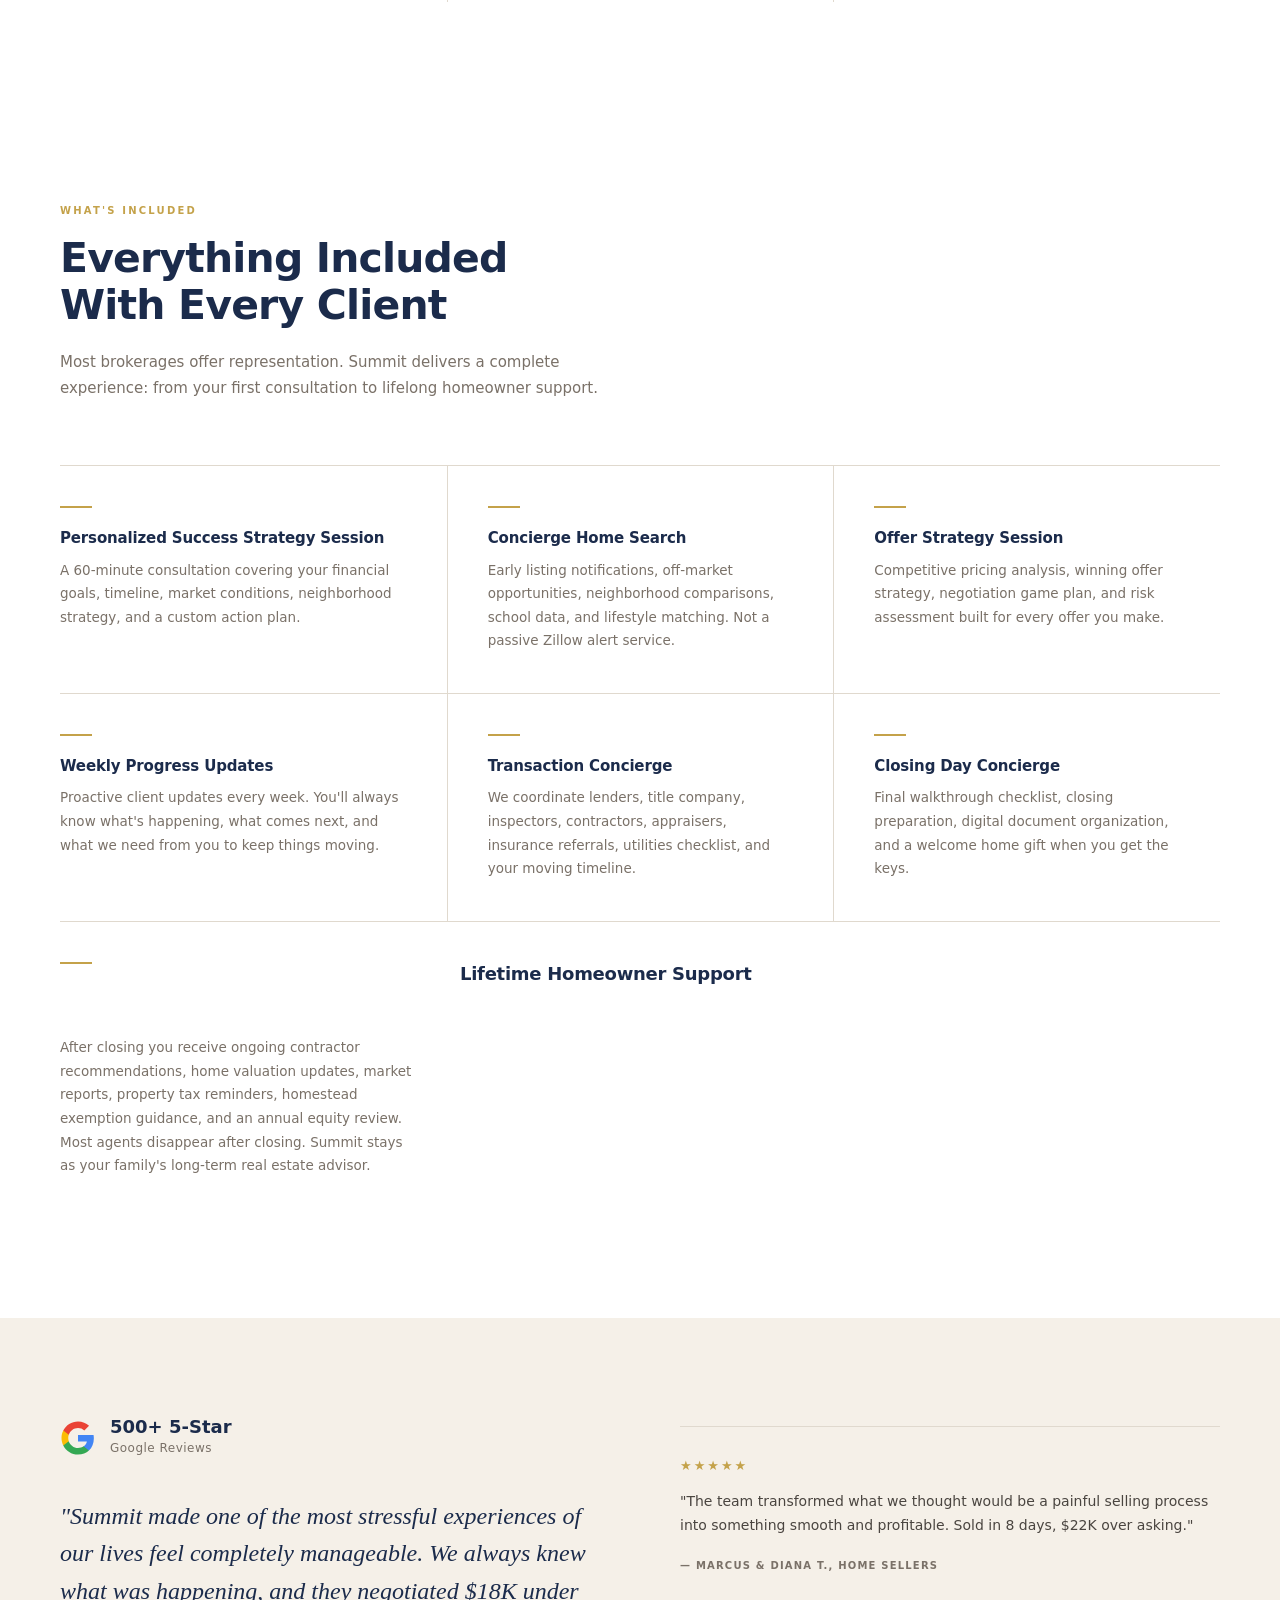
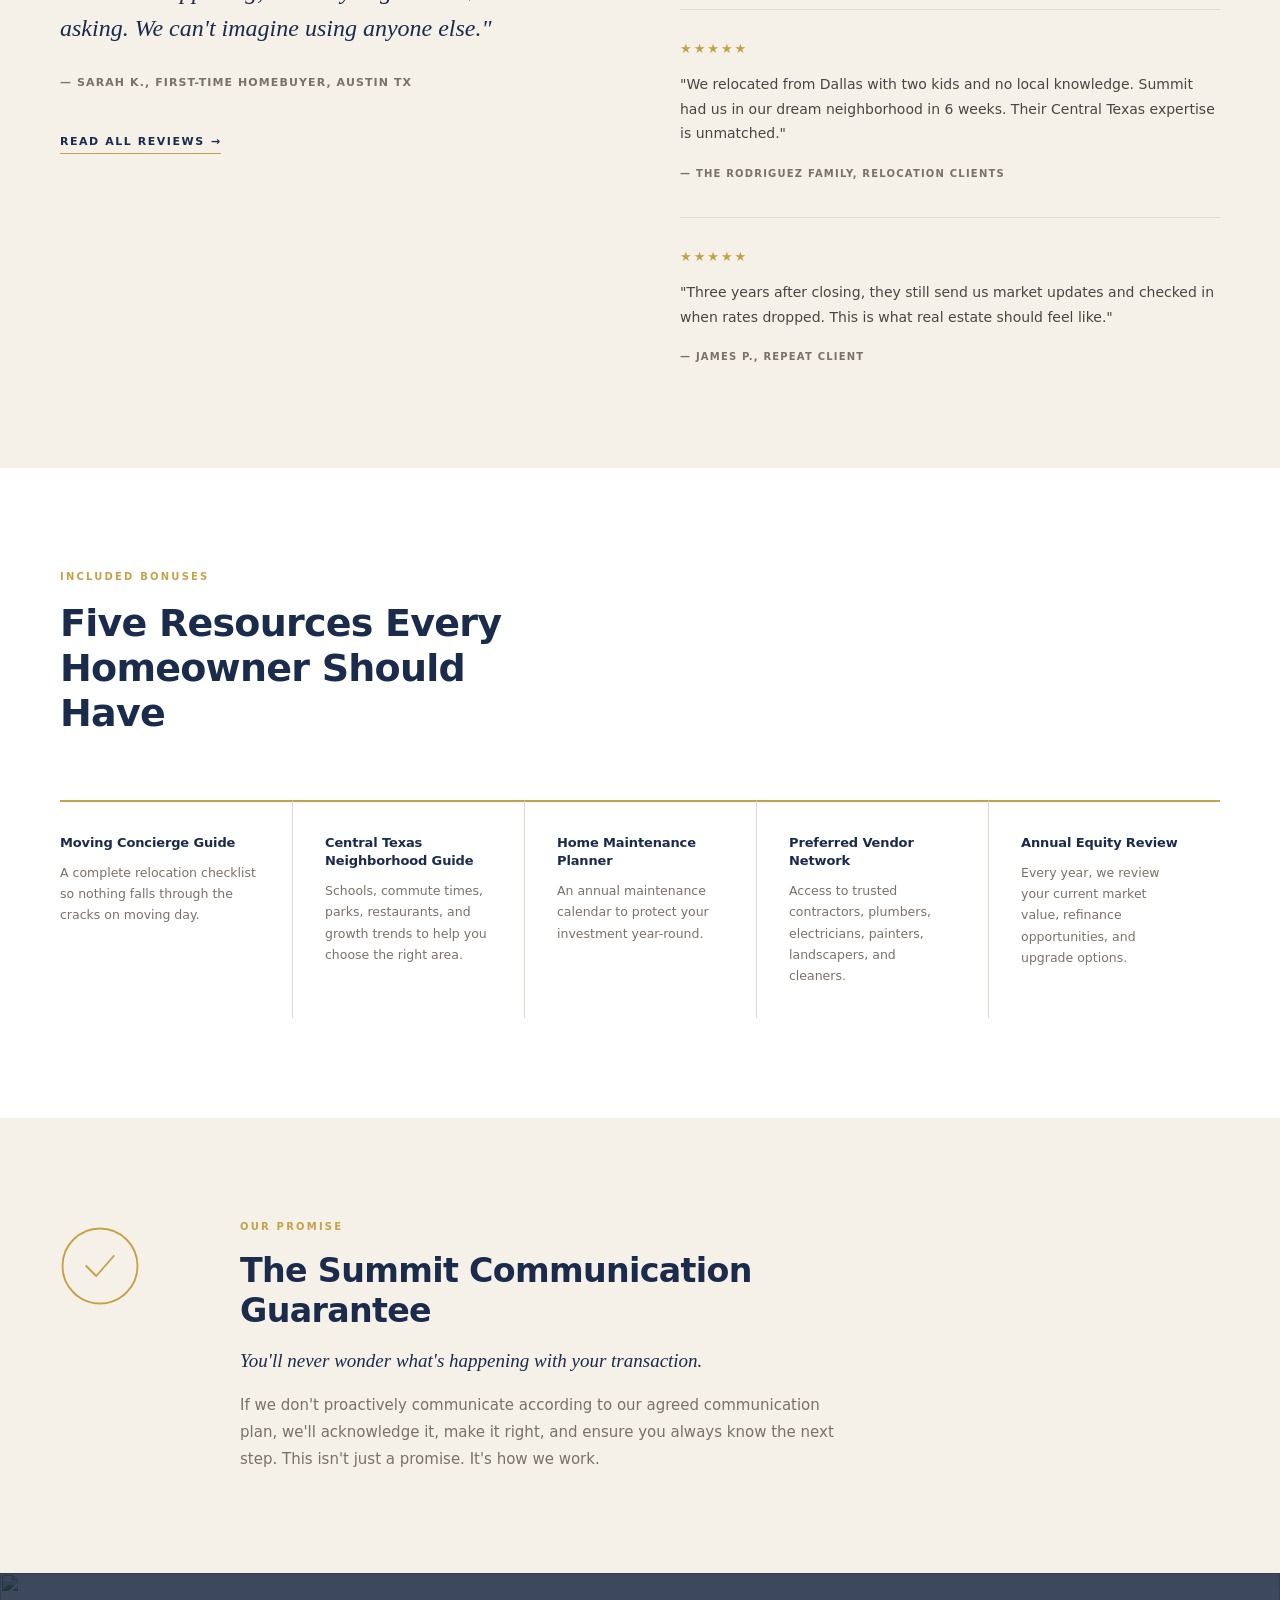
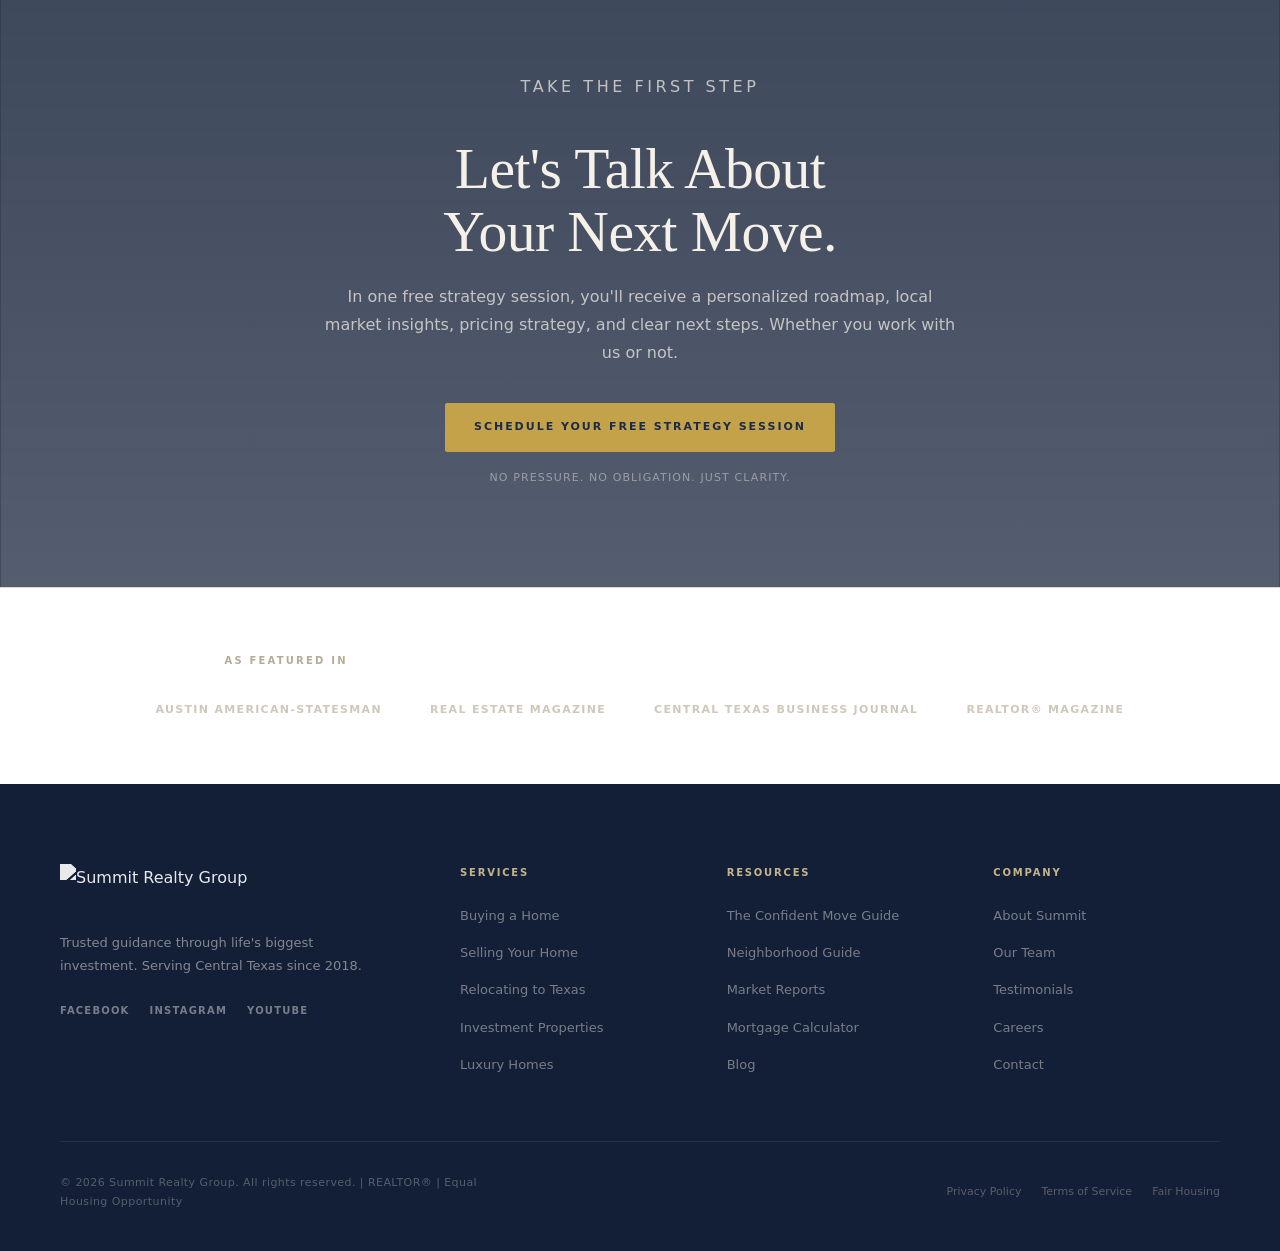
==== commit 0b0058e2: "Update Summit Realty index, script, and styles Co-Authored-By: Claude Sonnet 4.6 <noreply@anthropic." ====
--- a/Website for portfolio works/Summit Realty/index.html
+++ b/Website for portfolio works/Summit Realty/index.html
@@ -4,7 +4,7 @@
   <meta charset="UTF-8">
   <meta name="viewport" content="width=device-width, initial-scale=1">
   <title>Summit Realty Group — Elevated Living. Guided with Confidence.</title>
-  <link rel="stylesheet" href="style.css?v=8">
+  <link rel="stylesheet" href="style.css?v=16">
 </head>
 <body>
 
@@ -16,7 +16,7 @@
       <nav class="primary-nav" id="primary-nav">
         <ul>
           <li><a href="#hero">Home</a></li>
-          <li><a href="#offer">Properties</a></li>
+          <li><a href="#properties">Properties</a></li>
           <li><a href="#buying">Buying</a></li>
           <li><a href="#selling">Selling</a></li>
           <li><a href="#about">About</a></li>
@@ -57,11 +57,322 @@
     </div>
   </section>
 
-  <section class="trust-strip">
-    <div class="container container-narrow">
-      <p class="section-eyebrow" data-reveal>SUMMIT SIGNATURE OFFER</p>
-      <h2 class="trust-headline" data-reveal>The Confident Move™ Experience</h2>
-      <p class="trust-sub" data-reveal>Buy or sell your home with complete confidence: concierge-level guidance, proactive communication, and proven systems so you never wonder what's happening next.</p>
+  <section class="story-section" id="about">
+    <div class="story-track">
+
+      <div class="story-slide">
+        <img src="https://images.pexels.com/photos/259588/pexels-photo-259588.jpeg?auto=compress&cs=tinysrgb&w=1600" class="story-slide-bg" alt="" loading="eager">
+        <div class="story-slide-overlay"></div>
+        <div class="story-slide-content">
+          <p class="story-slide-eyebrow">01 / THE REALITY</p>
+          <h2>Most Families Do This Alone.</h2>
+          <p>Buying or selling a home is one of the biggest financial decisions of your life. Most people go through it only two or three times. Yet most agents treat it like a transaction - not a turning point.</p>
+        </div>
+        <div class="story-slide-num" aria-hidden="true">01</div>
+      </div>
+
+      <div class="story-slide">
+        <img src="https://images.pexels.com/photos/1396122/pexels-photo-1396122.jpeg?auto=compress&cs=tinysrgb&w=1600" class="story-slide-bg" alt="" loading="lazy">
+        <div class="story-slide-overlay"></div>
+        <div class="story-slide-content">
+          <p class="story-slide-eyebrow">02 / THE STAKES</p>
+          <h2>The Wrong Move Costs More Than Money.</h2>
+          <p>A missed inspection. An overpriced offer. A closing that collapses at the last minute. In real estate, the difference between the right guide and the wrong one is measured in tens of thousands of dollars - and years of regret.</p>
+        </div>
+        <div class="story-slide-num" aria-hidden="true">02</div>
+      </div>
+
+      <div class="story-slide">
+        <img src="https://images.pexels.com/photos/323780/pexels-photo-323780.jpeg?auto=compress&cs=tinysrgb&w=1600" class="story-slide-bg" alt="" loading="lazy">
+        <div class="story-slide-overlay"></div>
+        <div class="story-slide-content">
+          <p class="story-slide-eyebrow">03 / WHY WE BUILT SUMMIT</p>
+          <h2>We Saw What Was Missing.</h2>
+          <p>Summit Realty Group was founded on a belief so obvious it was almost radical: if someone truly guided families through this process - protected them, communicated with them, stayed with them - everything would change.</p>
+        </div>
+        <div class="story-slide-num" aria-hidden="true">03</div>
+      </div>
+
+      <div class="story-slide">
+        <img src="https://images.pexels.com/photos/1643383/pexels-photo-1643383.jpeg?auto=compress&cs=tinysrgb&w=1600" class="story-slide-bg" alt="" loading="lazy">
+        <div class="story-slide-overlay"></div>
+        <div class="story-slide-content">
+          <p class="story-slide-eyebrow">04 / THE EXPERIENCE</p>
+          <h2>Every Step Handled. Every Update Delivered.</h2>
+          <p>We built The Confident Move™ Experience around your entire journey, not just the paperwork. Strategy sessions. Weekly updates. Full transaction coordination. Closing day support. Guidance that continues long after you get the keys.</p>
+        </div>
+        <div class="story-slide-num" aria-hidden="true">04</div>
+      </div>
+
+      <div class="story-slide">
+        <img src="https://images.pexels.com/photos/2724749/pexels-photo-2724749.jpeg?auto=compress&cs=tinysrgb&w=1600" class="story-slide-bg" alt="" loading="lazy">
+        <div class="story-slide-overlay"></div>
+        <div class="story-slide-content">
+          <p class="story-slide-eyebrow">05 / YOUR ADVISOR</p>
+          <h2>One Person. Total Accountability.</h2>
+          <p>Every Summit client works with a single dedicated advisor - not a rotating team you can't reach. We limit how many clients each advisor takes so you never get lost. You always know who to call. And they already know your story.</p>
+        </div>
+        <div class="story-slide-num" aria-hidden="true">05</div>
+      </div>
+
+      <div class="story-slide">
+        <img src="https://images.pexels.com/photos/106399/pexels-photo-106399.jpeg?auto=compress&cs=tinysrgb&w=1600" class="story-slide-bg" alt="" loading="lazy">
+        <div class="story-slide-overlay"></div>
+        <div class="story-slide-content">
+          <p class="story-slide-eyebrow">06 / THE PROMISE</p>
+          <h2>We Stay Long After the Keys Change Hands.</h2>
+          <p>Most agents disappear the day you close. Summit stays. Annual equity reviews. Contractor referrals. Market updates. Property tax guidance. Your advisor becomes your family's trusted real estate partner - for life.</p>
+          <a href="#consult" class="btn btn-gold-solid story-slide-cta">Schedule a Strategy Session</a>
+        </div>
+        <div class="story-slide-num" aria-hidden="true">06</div>
+      </div>
+
+    </div>
+
+    <div class="story-progress-bar" aria-hidden="true">
+      <div class="story-progress-fill"></div>
+    </div>
+  </section>
+
+  <div class="ticker-belt" aria-hidden="true">
+    <div class="ticker-inner">
+      <span class="ticker-item">The Confident Move™ Experience</span><span class="ticker-sep">★</span>
+      <span class="ticker-item">Concierge-Level Guidance</span><span class="ticker-sep">★</span>
+      <span class="ticker-item">500+ Families Served</span><span class="ticker-sep">★</span>
+      <span class="ticker-item">5-Star Google Reviews</span><span class="ticker-sep">★</span>
+      <span class="ticker-item">Proactive Communication Guarantee</span><span class="ticker-sep">★</span>
+      <span class="ticker-item">Lifetime Homeowner Support</span><span class="ticker-sep">★</span>
+      <span class="ticker-item">Zero Surprises Promise</span><span class="ticker-sep">★</span>
+      <span class="ticker-item">Central Texas Real Estate Experts</span><span class="ticker-sep">★</span>
+      <span class="ticker-item">Off-Market Opportunities</span><span class="ticker-sep">★</span>
+      <span class="ticker-item">Closing Day Concierge</span><span class="ticker-sep">★</span>
+      <span class="ticker-item">The Confident Move™ Experience</span><span class="ticker-sep">★</span>
+      <span class="ticker-item">Concierge-Level Guidance</span><span class="ticker-sep">★</span>
+      <span class="ticker-item">500+ Families Served</span><span class="ticker-sep">★</span>
+      <span class="ticker-item">5-Star Google Reviews</span><span class="ticker-sep">★</span>
+      <span class="ticker-item">Proactive Communication Guarantee</span><span class="ticker-sep">★</span>
+      <span class="ticker-item">Lifetime Homeowner Support</span><span class="ticker-sep">★</span>
+      <span class="ticker-item">Zero Surprises Promise</span><span class="ticker-sep">★</span>
+      <span class="ticker-item">Central Texas Real Estate Experts</span><span class="ticker-sep">★</span>
+      <span class="ticker-item">Off-Market Opportunities</span><span class="ticker-sep">★</span>
+      <span class="ticker-item">Closing Day Concierge</span><span class="ticker-sep">★</span>
+    </div>
+  </div>
+
+  <section class="properties" id="properties">
+    <div class="container">
+      <div class="properties-header" data-reveal>
+        <div class="prop-header-left">
+          <p class="section-eyebrow">AVAILABLE LISTINGS</p>
+          <h2>Featured Properties<br>Across Central Texas</h2>
+        </div>
+        <div class="prop-controls">
+          <button class="prop-btn prop-btn-prev" aria-label="Previous listings" id="prop-prev">
+            <svg viewBox="0 0 24 24" fill="none" stroke="currentColor" stroke-width="1.5" stroke-linecap="round"><path d="M15 18l-6-6 6-6"/></svg>
+          </button>
+          <button class="prop-btn prop-btn-next" aria-label="Next listings" id="prop-next">
+            <svg viewBox="0 0 24 24" fill="none" stroke="currentColor" stroke-width="1.5" stroke-linecap="round"><path d="M9 18l6-6-6-6"/></svg>
+          </button>
+        </div>
+      </div>
+      <div class="prop-track" id="prop-track">
+
+        <article class="prop-card">
+          <div class="prop-img-wrap">
+            <img src="https://images.unsplash.com/photo-1564013799919-ab600027ffc6?w=720&h=480&fit=crop&auto=format&q=80" alt="412 Barton Springs Rd, Austin" class="prop-img" loading="lazy">
+            <span class="prop-tag">FOR SALE</span>
+          </div>
+          <div class="prop-info">
+            <div class="prop-price">$875,000</div>
+            <p class="prop-address">412 Barton Springs Rd<br><span>Austin, TX 78704</span></p>
+            <ul class="prop-specs"><li>4 Beds</li><li>3 Baths</li><li>3,200 sqft</li></ul>
+            <a href="#consult" class="text-link">Schedule Showing <span aria-hidden="true">→</span></a>
+          </div>
+        </article>
+
+        <article class="prop-card">
+          <div class="prop-img-wrap">
+            <img src="https://images.unsplash.com/photo-1570129477492-45c003edd2be?w=720&h=480&fit=crop&auto=format&q=80" alt="8821 Ranch Road 620, Cedar Park" class="prop-img" loading="lazy">
+            <span class="prop-tag prop-tag-new">NEW LISTING</span>
+          </div>
+          <div class="prop-info">
+            <div class="prop-price">$595,000</div>
+            <p class="prop-address">8821 Ranch Road 620<br><span>Cedar Park, TX 78613</span></p>
+            <ul class="prop-specs"><li>3 Beds</li><li>2 Baths</li><li>2,100 sqft</li></ul>
+            <a href="#consult" class="text-link">Schedule Showing <span aria-hidden="true">→</span></a>
+          </div>
+        </article>
+
+        <article class="prop-card">
+          <div class="prop-img-wrap">
+            <img src="https://images.unsplash.com/photo-1512917774080-9991f1c4c750?w=720&h=480&fit=crop&auto=format&q=80" alt="1504 Riviera Dr, Round Rock" class="prop-img" loading="lazy">
+            <span class="prop-tag">FOR SALE</span>
+          </div>
+          <div class="prop-info">
+            <div class="prop-price">$1,250,000</div>
+            <p class="prop-address">1504 Riviera Dr<br><span>Round Rock, TX 78681</span></p>
+            <ul class="prop-specs"><li>5 Beds</li><li>4 Baths</li><li>4,400 sqft</li></ul>
+            <a href="#consult" class="text-link">Schedule Showing <span aria-hidden="true">→</span></a>
+          </div>
+        </article>
+
+        <article class="prop-card">
+          <div class="prop-img-wrap">
+            <img src="https://images.unsplash.com/photo-1583608205776-bfd35f0d9f83?w=720&h=480&fit=crop&auto=format&q=80" alt="310 Scenic Dr, Georgetown" class="prop-img" loading="lazy">
+            <span class="prop-tag prop-tag-reduced">PRICE REDUCED</span>
+          </div>
+          <div class="prop-info">
+            <div class="prop-price">$725,000</div>
+            <p class="prop-address">310 Scenic Dr<br><span>Georgetown, TX 78628</span></p>
+            <ul class="prop-specs"><li>4 Beds</li><li>3 Baths</li><li>2,850 sqft</li></ul>
+            <a href="#consult" class="text-link">Schedule Showing <span aria-hidden="true">→</span></a>
+          </div>
+        </article>
+
+        <article class="prop-card">
+          <div class="prop-img-wrap">
+            <img src="https://images.unsplash.com/photo-1568605114967-8130f3a36994?w=720&h=480&fit=crop&auto=format&q=80" alt="6720 Dessau Rd, Pflugerville" class="prop-img" loading="lazy">
+            <span class="prop-tag">FOR SALE</span>
+          </div>
+          <div class="prop-info">
+            <div class="prop-price">$649,000</div>
+            <p class="prop-address">6720 Dessau Rd<br><span>Pflugerville, TX 78660</span></p>
+            <ul class="prop-specs"><li>3 Beds</li><li>2 Baths</li><li>2,400 sqft</li></ul>
+            <a href="#consult" class="text-link">Schedule Showing <span aria-hidden="true">→</span></a>
+          </div>
+        </article>
+
+        <article class="prop-card">
+          <div class="prop-img-wrap">
+            <img src="https://images.unsplash.com/photo-1576941089067-2de3c901e126?w=720&h=480&fit=crop&auto=format&q=80" alt="2001 Lakeway Blvd, Lakeway" class="prop-img" loading="lazy">
+            <span class="prop-tag prop-tag-new">JUST LISTED</span>
+          </div>
+          <div class="prop-info">
+            <div class="prop-price">$1,895,000</div>
+            <p class="prop-address">2001 Lakeway Blvd<br><span>Lakeway, TX 78734</span></p>
+            <ul class="prop-specs"><li>6 Beds</li><li>5 Baths</li><li>5,200 sqft</li></ul>
+            <a href="#consult" class="text-link">Schedule Showing <span aria-hidden="true">→</span></a>
+          </div>
+        </article>
+
+        <article class="prop-card">
+          <div class="prop-img-wrap">
+            <img src="https://images.unsplash.com/photo-1558618666-fcd25c85cd64?w=720&h=480&fit=crop&auto=format&q=80" alt="450 Creek Rd, Dripping Springs" class="prop-img" loading="lazy">
+            <span class="prop-tag">FOR SALE</span>
+          </div>
+          <div class="prop-info">
+            <div class="prop-price">$985,000</div>
+            <p class="prop-address">450 Creek Rd<br><span>Dripping Springs, TX 78620</span></p>
+            <ul class="prop-specs"><li>4 Beds</li><li>3 Baths</li><li>3,600 sqft</li></ul>
+            <a href="#consult" class="text-link">Schedule Showing <span aria-hidden="true">→</span></a>
+          </div>
+        </article>
+
+        <article class="prop-card">
+          <div class="prop-img-wrap">
+            <img src="https://images.unsplash.com/photo-1580587771525-78b9dba3b914?w=720&h=480&fit=crop&auto=format&q=80" alt="118 Sage Hollow Dr, Leander" class="prop-img" loading="lazy">
+            <span class="prop-tag prop-tag-new">NEW LISTING</span>
+          </div>
+          <div class="prop-info">
+            <div class="prop-price">$499,000</div>
+            <p class="prop-address">118 Sage Hollow Dr<br><span>Leander, TX 78641</span></p>
+            <ul class="prop-specs"><li>3 Beds</li><li>2 Baths</li><li>1,950 sqft</li></ul>
+            <a href="#consult" class="text-link">Schedule Showing <span aria-hidden="true">→</span></a>
+          </div>
+        </article>
+
+        <article class="prop-card">
+          <div class="prop-img-wrap">
+            <img src="https://images.unsplash.com/photo-1605276374104-dee2a0ed3cd6?w=720&h=480&fit=crop&auto=format&q=80" alt="1805 Westlake Dr, West Lake Hills" class="prop-img" loading="lazy">
+            <span class="prop-tag">FOR SALE</span>
+          </div>
+          <div class="prop-info">
+            <div class="prop-price">$2,250,000</div>
+            <p class="prop-address">1805 Westlake Dr<br><span>West Lake Hills, TX 78746</span></p>
+            <ul class="prop-specs"><li>5 Beds</li><li>4 Baths</li><li>4,800 sqft</li></ul>
+            <a href="#consult" class="text-link">Schedule Showing <span aria-hidden="true">→</span></a>
+          </div>
+        </article>
+
+        <article class="prop-card">
+          <div class="prop-img-wrap">
+            <img src="https://images.unsplash.com/photo-1523217582562-09d0def993a6?w=720&h=480&fit=crop&auto=format&q=80" alt="3902 Kyle Pkwy, Kyle" class="prop-img" loading="lazy">
+            <span class="prop-tag">FOR SALE</span>
+          </div>
+          <div class="prop-info">
+            <div class="prop-price">$689,000</div>
+            <p class="prop-address">3902 Kyle Pkwy<br><span>Kyle, TX 78640</span></p>
+            <ul class="prop-specs"><li>4 Beds</li><li>3 Baths</li><li>3,100 sqft</li></ul>
+            <a href="#consult" class="text-link">Schedule Showing <span aria-hidden="true">→</span></a>
+          </div>
+        </article>
+
+        <article class="prop-card">
+          <div class="prop-img-wrap">
+            <img src="https://images.unsplash.com/photo-1588880331179-bc9b93a8cb5e?w=720&h=480&fit=crop&auto=format&q=80" alt="205 Main St, Buda" class="prop-img" loading="lazy">
+            <span class="prop-tag prop-tag-reduced">PRICE REDUCED</span>
+          </div>
+          <div class="prop-info">
+            <div class="prop-price">$545,000</div>
+            <p class="prop-address">205 Main St<br><span>Buda, TX 78610</span></p>
+            <ul class="prop-specs"><li>3 Beds</li><li>2 Baths</li><li>2,200 sqft</li></ul>
+            <a href="#consult" class="text-link">Schedule Showing <span aria-hidden="true">→</span></a>
+          </div>
+        </article>
+
+        <article class="prop-card">
+          <div class="prop-img-wrap">
+            <img src="https://images.unsplash.com/photo-1613977257363-707ba9348227?w=720&h=480&fit=crop&auto=format&q=80" alt="14200 Debba Dr, Steiner Ranch" class="prop-img" loading="lazy">
+            <span class="prop-tag">FOR SALE</span>
+          </div>
+          <div class="prop-info">
+            <div class="prop-price">$1,095,000</div>
+            <p class="prop-address">14200 Debba Dr<br><span>Steiner Ranch, TX 78732</span></p>
+            <ul class="prop-specs"><li>4 Beds</li><li>3 Baths</li><li>3,800 sqft</li></ul>
+            <a href="#consult" class="text-link">Schedule Showing <span aria-hidden="true">→</span></a>
+          </div>
+        </article>
+
+        <article class="prop-card">
+          <div class="prop-img-wrap">
+            <img src="https://images.unsplash.com/photo-1599427303058-f04cbcf4756f?w=720&h=480&fit=crop&auto=format&q=80" alt="7801 Barton Creek Blvd, Austin" class="prop-img" loading="lazy">
+            <span class="prop-tag prop-tag-new">JUST LISTED</span>
+          </div>
+          <div class="prop-info">
+            <div class="prop-price">$1,650,000</div>
+            <p class="prop-address">7801 Barton Creek Blvd<br><span>Austin, TX 78735</span></p>
+            <ul class="prop-specs"><li>5 Beds</li><li>4 Baths</li><li>4,100 sqft</li></ul>
+            <a href="#consult" class="text-link">Schedule Showing <span aria-hidden="true">→</span></a>
+          </div>
+        </article>
+
+        <article class="prop-card">
+          <div class="prop-img-wrap">
+            <img src="https://images.unsplash.com/photo-1534430480872-3498386e7856?w=720&h=480&fit=crop&auto=format&q=80" alt="940 Pearce Ln, Manor" class="prop-img" loading="lazy">
+            <span class="prop-tag prop-tag-new">NEW LISTING</span>
+          </div>
+          <div class="prop-info">
+            <div class="prop-price">$459,000</div>
+            <p class="prop-address">940 Pearce Ln<br><span>Manor, TX 78653</span></p>
+            <ul class="prop-specs"><li>3 Beds</li><li>2 Baths</li><li>2,000 sqft</li></ul>
+            <a href="#consult" class="text-link">Schedule Showing <span aria-hidden="true">→</span></a>
+          </div>
+        </article>
+
+        <article class="prop-card">
+          <div class="prop-img-wrap">
+            <img src="https://images.unsplash.com/photo-1626178793926-22b28830aa30?w=720&h=480&fit=crop&auto=format&q=80" alt="1230 Falls Creek Dr, Marble Falls" class="prop-img" loading="lazy">
+            <span class="prop-tag">FOR SALE</span>
+          </div>
+          <div class="prop-info">
+            <div class="prop-price">$875,000</div>
+            <p class="prop-address">1230 Falls Creek Dr<br><span>Marble Falls, TX 78654</span></p>
+            <ul class="prop-specs"><li>4 Beds</li><li>3 Baths</li><li>3,300 sqft</li></ul>
+            <a href="#consult" class="text-link">Schedule Showing <span aria-hidden="true">→</span></a>
+          </div>
+        </article>
+
+      </div>
     </div>
   </section>
 
@@ -87,19 +398,6 @@
           <a href="#" class="text-link">Plan Your Move <span aria-hidden="true">→</span></a>
         </article>
       </div>
-    </div>
-  </section>
-
-  <section class="about-split" id="about">
-    <div class="about-text" data-reveal>
-      <p class="section-eyebrow">ABOUT SUMMIT</p>
-      <h2>Real Estate Can Be Overwhelming.<br>We Get That.</h2>
-      <p>Buying or selling a home is one of the biggest financial decisions you'll ever make, and most people go through it without a trusted guide. At Summit Realty Group, we've built every process around making you feel informed, protected, and confident from first conversation to long after closing.</p>
-      <p>We're not high-volume. We're intentional. Each Summit advisor works with a limited number of clients at a time to deliver the concierge-level attention you deserve.</p>
-      <a href="#" class="btn btn-navy">MORE ABOUT SUMMIT</a>
-    </div>
-    <div class="about-img" data-reveal>
-      <img src="Brand Assets/Brand photos and elements/Reality background.png" alt="A beautiful Central Texas home at dusk" class="about-photo">
     </div>
   </section>
 
@@ -318,6 +616,6 @@
 
   <script src="https://cdnjs.cloudflare.com/ajax/libs/gsap/3.12.5/gsap.min.js"></script>
   <script src="https://cdnjs.cloudflare.com/ajax/libs/gsap/3.12.5/ScrollTrigger.min.js"></script>
-  <script src="script.js?v=1"></script>
+  <script src="script.js?v=7"></script>
 </body>
 </html>
--- a/Website for portfolio works/Summit Realty/style.css
+++ b/Website for portfolio works/Summit Realty/style.css
@@ -377,31 +377,318 @@
 
 /* ── TRUST STRIP ─────────────────────────────────────────── */
 
-.trust-strip {
+/* ── STORY CAROUSEL ──────────────────────────────────────── */
+
+.story-section {
+  position: relative;
+  height: 100vh;
+  height: 100svh;
+  overflow: hidden;
+  background: var(--navy-deep);
+}
+
+.story-track {
+  display: flex;
+  height: 100%;
+  will-change: transform;
+}
+
+.story-slide {
+  position: relative;
+  width: 100vw;
+  height: 100%;
+  flex-shrink: 0;
+  display: flex;
+  align-items: center;
+  padding: calc(var(--header-h) + 20px) 100px 80px;
+}
+
+.story-slide-bg {
+  position: absolute;
+  inset: 0;
+  width: 100%;
+  height: 100%;
+  object-fit: cover;
+  object-position: center;
+}
+
+.story-slide-overlay {
+  position: absolute;
+  inset: 0;
+  background: linear-gradient(105deg, rgba(19,31,55,0.92) 0%, rgba(19,31,55,0.62) 55%, rgba(19,31,55,0.28) 100%);
+  z-index: 1;
+}
+
+.story-slide-content {
+  position: relative;
+  z-index: 2;
+  max-width: 580px;
+}
+
+.story-slide-eyebrow {
+  font-family: var(--font-head);
+  font-size: 10px;
+  font-weight: 600;
+  letter-spacing: 0.22em;
+  text-transform: uppercase;
+  color: var(--gold);
+  margin-bottom: 24px;
+}
+
+.story-slide h2 {
+  font-family: var(--font-head);
+  font-size: clamp(32px, 4vw, 56px);
+  font-weight: 700;
+  color: var(--soft-white);
+  line-height: 1.08;
+  letter-spacing: -0.025em;
+  margin-bottom: 20px;
+  max-width: 18ch;
+}
+
+.story-slide p {
+  font-size: 15px;
+  line-height: 1.82;
+  color: rgba(245,240,232,0.62);
+  max-width: 46ch;
+}
+
+.story-slide-cta { margin-top: 36px; }
+
+.story-slide-num {
+  position: absolute;
+  bottom: 40px;
+  right: 64px;
+  font-family: var(--font-head);
+  font-size: 160px;
+  font-weight: 700;
+  color: rgba(245,240,232,0.05);
+  line-height: 1;
+  letter-spacing: -0.04em;
+  z-index: 1;
+  pointer-events: none;
+  user-select: none;
+}
+
+.story-progress-bar {
+  position: absolute;
+  bottom: 0;
+  left: 0;
+  right: 0;
+  height: 2px;
+  background: rgba(245,240,232,0.1);
+  z-index: 10;
+}
+
+.story-progress-fill {
+  height: 100%;
+  background: var(--gold);
+  transform: scaleX(0);
+  transform-origin: left;
+}
+
+@media (max-width: 768px) {
+  .story-section { height: auto; overflow: visible; }
+  .story-track { flex-direction: column; transform: none !important; }
+  .story-slide { width: 100%; height: 85svh; padding: calc(var(--header-h) + 32px) 28px 56px; align-items: flex-end; }
+  .story-slide-num { font-size: 80px; bottom: 16px; right: 20px; }
+  .story-progress-bar { display: none; }
+}
+
+@media (prefers-reduced-motion: reduce) {
+  .story-track { transform: none !important; }
+}
+
+/* ── TICKER BELT ─────────────────────────────────────────── */
+
+.ticker-belt {
+  margin-top: 72px;
+  background: var(--navy);
+  padding: 18px 0;
+  overflow: hidden;
+  width: 100%;
+}
+
+.ticker-inner {
+  display: flex;
+  align-items: center;
+  gap: 0;
+  width: max-content;
+  animation: ticker-scroll 35s linear infinite;
+}
+
+@keyframes ticker-scroll {
+  from { transform: translateX(0); }
+  to { transform: translateX(-50%); }
+}
+
+.ticker-item {
+  font-family: var(--font-head);
+  font-size: 11px;
+  font-weight: 600;
+  letter-spacing: 0.18em;
+  text-transform: uppercase;
+  color: var(--soft-white);
+  white-space: nowrap;
+  padding: 0 32px;
+}
+
+.ticker-sep {
+  color: var(--gold);
+  font-size: 10px;
+  flex-shrink: 0;
+}
+
+@media (prefers-reduced-motion: reduce) {
+  .ticker-inner { animation: none; }
+}
+
+
+/* ── PROPERTIES CAROUSEL ─────────────────────────────────── */
+
+.properties {
   background: var(--soft-white);
-  padding: 100px 40px;
-  text-align: center;
-}
-
-.trust-headline {
-  font-family: var(--font-head);
-  font-size: clamp(28px, 3.2vw, 44px);
+  padding: 100px 0;
+  overflow: hidden;
+}
+
+.properties-header {
+  display: flex;
+  align-items: flex-end;
+  justify-content: space-between;
+  margin-bottom: 48px;
+  gap: 24px;
+}
+
+.prop-header-left h2 {
+  font-family: var(--font-head);
+  font-size: clamp(26px, 3vw, 38px);
   font-weight: 600;
   color: var(--navy);
-  line-height: 1.15;
+  line-height: 1.18;
   letter-spacing: -0.02em;
+  margin-top: 8px;
+}
+
+.prop-controls {
+  display: flex;
+  gap: 8px;
+  flex-shrink: 0;
+}
+
+.prop-btn {
+  width: 44px;
+  height: 44px;
+  background: var(--navy);
+  border: none;
+  border-radius: 2px;
+  color: var(--soft-white);
+  cursor: pointer;
+  display: flex;
+  align-items: center;
+  justify-content: center;
+  transition: background 0.2s;
+  flex-shrink: 0;
+}
+.prop-btn svg { width: 18px; height: 18px; }
+.prop-btn:hover { background: var(--gold); color: var(--navy); }
+
+.prop-track {
+  display: flex;
+  gap: 24px;
+  overflow-x: auto;
+  scroll-snap-type: x mandatory;
+  scroll-behavior: smooth;
+  padding-bottom: 8px;
+  -ms-overflow-style: none;
+  scrollbar-width: none;
+  cursor: grab;
+}
+.prop-track::-webkit-scrollbar { display: none; }
+.prop-track.grabbing { cursor: grabbing; }
+
+.prop-card {
+  flex-shrink: 0;
+  width: 360px;
+  scroll-snap-align: start;
+  background: var(--white);
+  border: 1px solid var(--border);
+  transition: box-shadow 0.2s;
+}
+.prop-card:hover { box-shadow: 0 8px 32px rgba(27,43,75,0.1); }
+
+.prop-img-wrap {
+  position: relative;
+  height: 240px;
+  overflow: hidden;
+}
+
+.prop-img {
+  width: 100%;
+  height: 100%;
+  object-fit: cover;
+  transition: transform 0.5s ease;
+  display: block;
+}
+.prop-card:hover .prop-img { transform: scale(1.04); }
+
+.prop-tag {
+  position: absolute;
+  top: 14px;
+  left: 14px;
+  font-family: var(--font-head);
+  font-size: 9px;
+  font-weight: 700;
+  letter-spacing: 0.18em;
+  text-transform: uppercase;
+  background: var(--navy);
+  color: var(--soft-white);
+  padding: 5px 10px;
+}
+.prop-tag-new { background: var(--gold); color: var(--navy); }
+.prop-tag-reduced { background: var(--evergreen); color: var(--soft-white); }
+
+.prop-info { padding: 24px; }
+
+.prop-price {
+  font-family: var(--font-head);
+  font-size: 22px;
+  font-weight: 700;
+  color: var(--navy);
+  letter-spacing: -0.025em;
+  margin-bottom: 8px;
+}
+
+.prop-address {
+  font-size: 13.5px;
+  color: var(--body-text);
+  line-height: 1.55;
+  margin-bottom: 16px;
+  max-width: none;
+}
+.prop-address span {
+  font-size: 12px;
+  color: var(--muted);
+}
+
+.prop-specs {
+  display: flex;
+  gap: 0;
+  list-style: none;
   margin-bottom: 20px;
 }
-
-.trust-sub {
-  font-family: var(--font-body);
-  font-size: 17px;
-  font-weight: 300;
-  line-height: 1.75;
+.prop-specs li {
+  font-family: var(--font-head);
+  font-size: 11px;
+  font-weight: 600;
   color: var(--muted);
-  max-width: 580px;
-  margin: 0 auto;
-}
+  letter-spacing: 0.06em;
+  text-transform: uppercase;
+  padding-right: 14px;
+  margin-right: 14px;
+  border-right: 1px solid var(--border);
+}
+.prop-specs li:last-child { border-right: none; padding-right: 0; margin-right: 0; }
 
 /* ── SERVICES ────────────────────────────────────────────── */
 
@@ -453,53 +740,6 @@
   margin-bottom: 24px;
 }
 
-/* ── ABOUT SPLIT ─────────────────────────────────────────── */
-
-.about-split {
-  background: var(--soft-white);
-  display: grid;
-  grid-template-columns: 1fr 1fr;
-  min-height: 580px;
-}
-
-.about-text {
-  padding: 96px 80px 96px 40px;
-  display: flex;
-  flex-direction: column;
-  justify-content: center;
-  max-width: 620px;
-  margin-left: auto;
-}
-
-.about-text h2 {
-  font-family: var(--font-head);
-  font-size: clamp(26px, 2.8vw, 38px);
-  font-weight: 600;
-  color: var(--navy);
-  line-height: 1.2;
-  letter-spacing: -0.02em;
-  margin-bottom: 24px;
-}
-
-.about-text p {
-  font-size: 15px;
-  line-height: 1.8;
-  color: var(--muted);
-  margin-bottom: 20px;
-}
-.about-text p:last-of-type { margin-bottom: 36px; }
-
-.about-img {
-  overflow: hidden;
-  position: relative;
-}
-
-.about-photo {
-  width: 100%;
-  height: 100%;
-  object-fit: cover;
-  object-position: 68% center;
-}
 
 /* ── OFFER STACK ─────────────────────────────────────────── */
 
